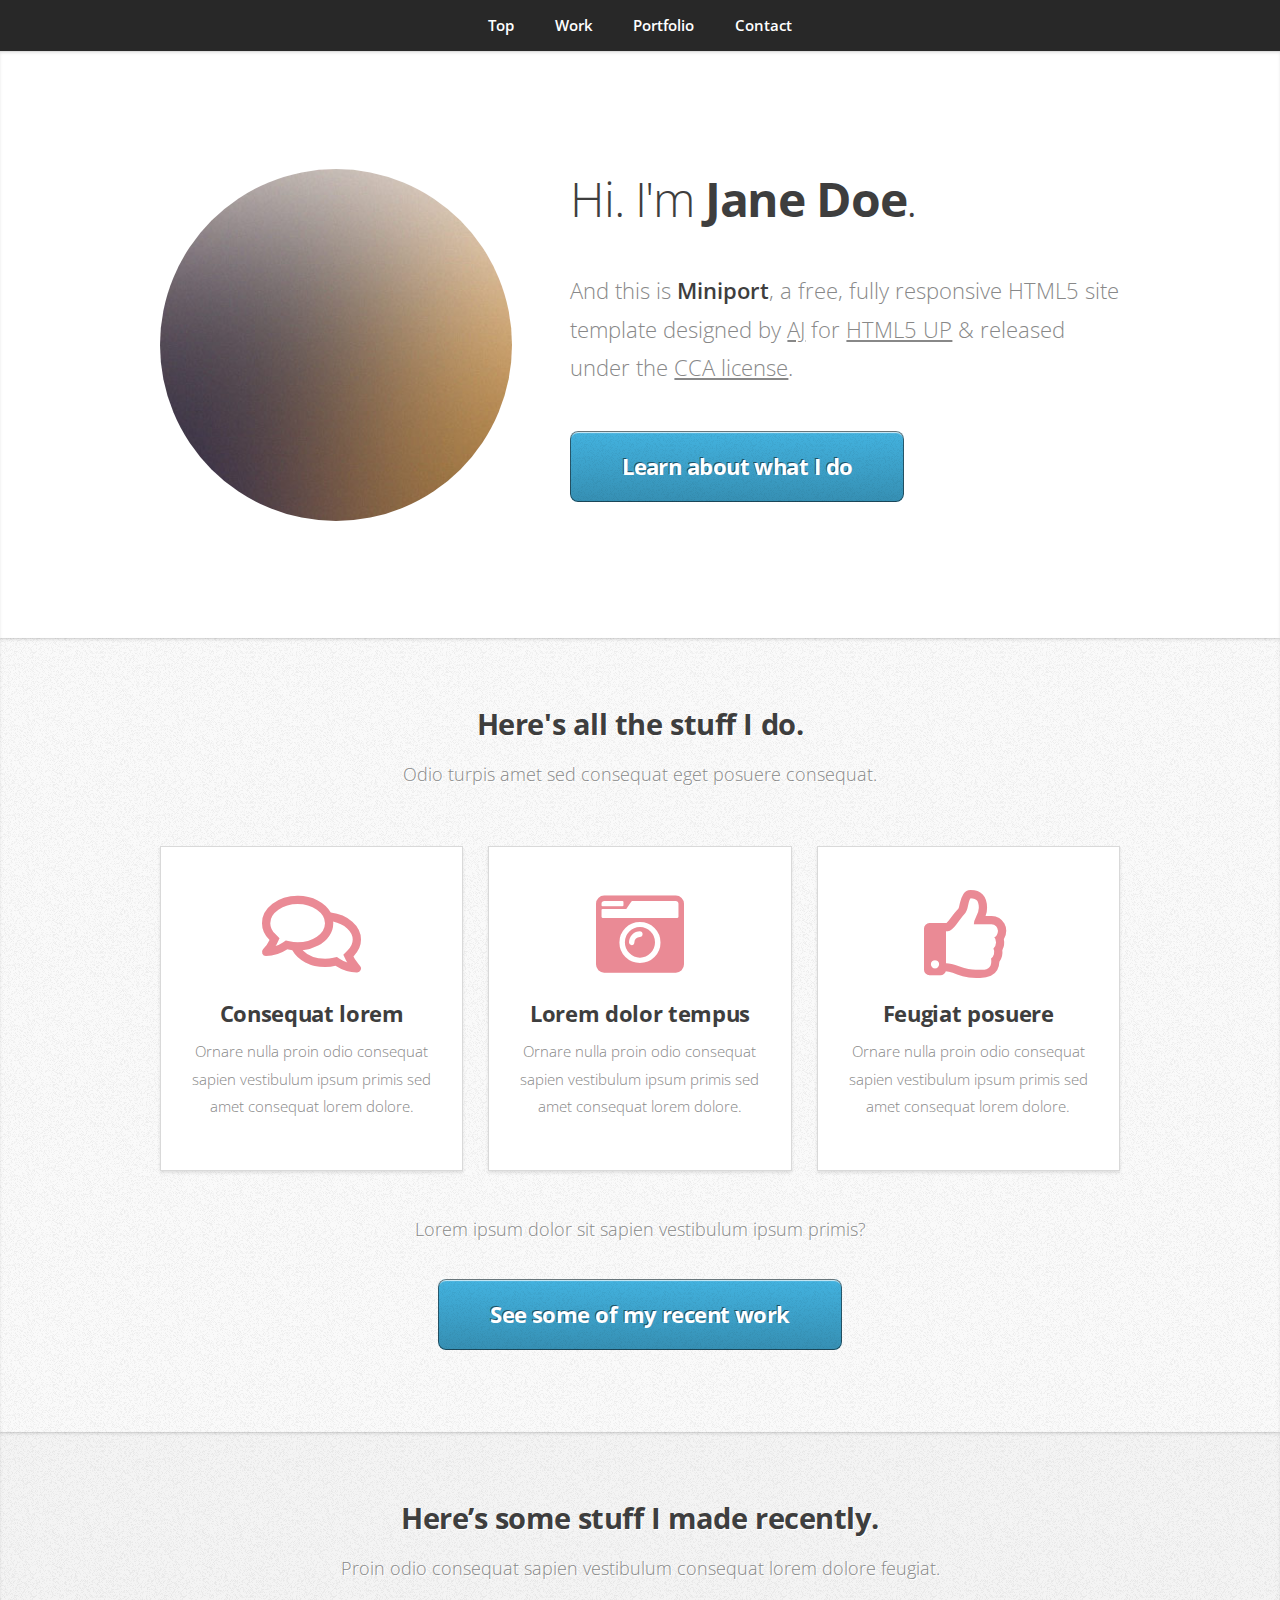
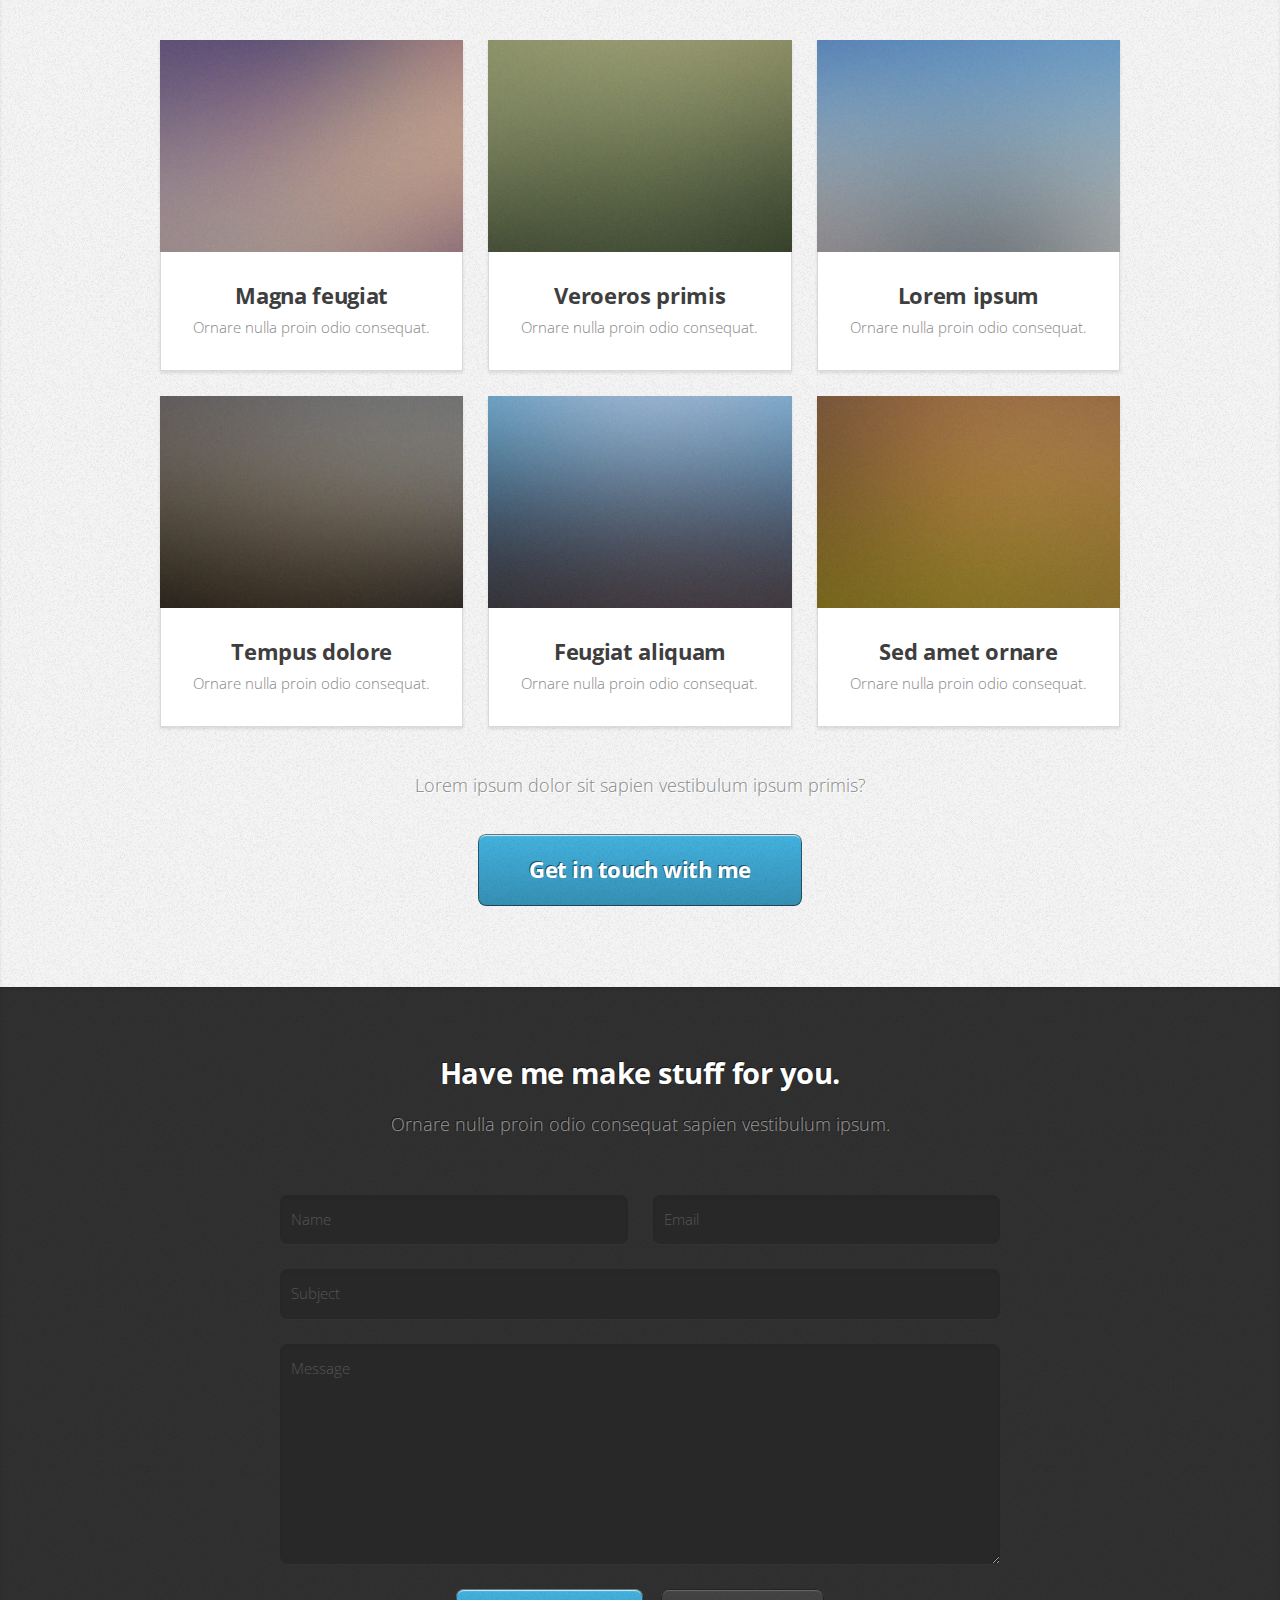
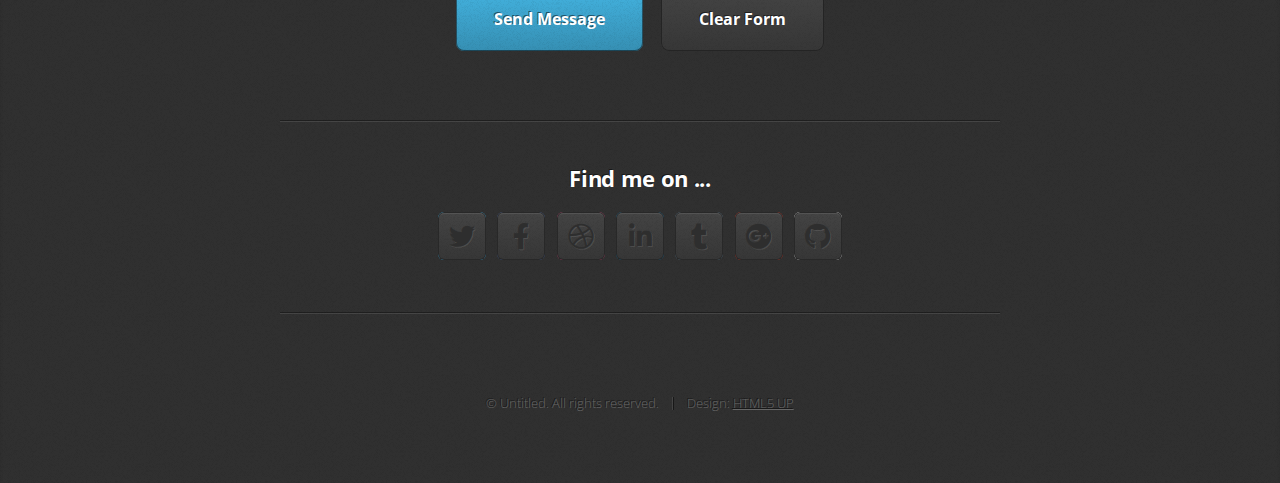
==== portfolio/index.html @ 8d665a50 "Initial download of portfolio file completed." ====
<!DOCTYPE HTML>
<!--
	Miniport by HTML5 UP
	html5up.net | @ajlkn
	Free for personal and commercial use under the CCA 3.0 license (html5up.net/license)
-->
<html>
	<head>
		<title>Miniport by HTML5 UP</title>
		<meta charset="utf-8" />
		<meta name="viewport" content="width=device-width, initial-scale=1, user-scalable=no" />
		<link rel="stylesheet" href="assets/css/main.css" />
	</head>
	<body class="is-preload">

		<!-- Nav -->
			<nav id="nav">
				<ul class="container">
					<li><a href="#top">Top</a></li>
					<li><a href="#work">Work</a></li>
					<li><a href="#portfolio">Portfolio</a></li>
					<li><a href="#contact">Contact</a></li>
				</ul>
			</nav>

		<!-- Home -->
			<article id="top" class="wrapper style1">
				<div class="container">
					<div class="row">
						<div class="col-4 col-5-large col-12-medium">
							<span class="image fit"><img src="images/pic00.jpg" alt="" /></span>
						</div>
						<div class="col-8 col-7-large col-12-medium">
							<header>
								<h1>Hi. I'm <strong>Jane Doe</strong>.</h1>
							</header>
							<p>And this is <strong>Miniport</strong>, a free, fully responsive HTML5 site template designed by <a href="http://twitter.com/ajlkn">AJ</a> for <a href="http://html5up.net">HTML5 UP</a> &amp; released under the <a href="http://html5up.net/license">CCA license</a>.</p>
							<a href="#work" class="button large scrolly">Learn about what I do</a>
						</div>
					</div>
				</div>
			</article>

		<!-- Work -->
			<article id="work" class="wrapper style2">
				<div class="container">
					<header>
						<h2>Here's all the stuff I do.</h2>
						<p>Odio turpis amet sed consequat eget posuere consequat.</p>
					</header>
					<div class="row aln-center">
						<div class="col-4 col-6-medium col-12-small">
							<section class="box style1">
								<span class="icon featured fa-comments"></span>
								<h3>Consequat lorem</h3>
								<p>Ornare nulla proin odio consequat sapien vestibulum ipsum primis sed amet consequat lorem dolore.</p>
							</section>
						</div>
						<div class="col-4 col-6-medium col-12-small">
							<section class="box style1">
								<span class="icon solid featured fa-camera-retro"></span>
								<h3>Lorem dolor tempus</h3>
								<p>Ornare nulla proin odio consequat sapien vestibulum ipsum primis sed amet consequat lorem dolore.</p>
							</section>
						</div>
						<div class="col-4 col-6-medium col-12-small">
							<section class="box style1">
								<span class="icon featured fa-thumbs-up"></span>
								<h3>Feugiat posuere</h3>
								<p>Ornare nulla proin odio consequat sapien vestibulum ipsum primis sed amet consequat lorem dolore.</p>
							</section>
						</div>
					</div>
					<footer>
						<p>Lorem ipsum dolor sit sapien vestibulum ipsum primis?</p>
						<a href="#portfolio" class="button large scrolly">See some of my recent work</a>
					</footer>
				</div>
			</article>

		<!-- Portfolio -->
			<article id="portfolio" class="wrapper style3">
				<div class="container">
					<header>
						<h2>Here’s some stuff I made recently.</h2>
						<p>Proin odio consequat  sapien vestibulum consequat lorem dolore feugiat.</p>
					</header>
					<div class="row">
						<div class="col-4 col-6-medium col-12-small">
							<article class="box style2">
								<a href="#" class="image featured"><img src="images/pic01.jpg" alt="" /></a>
								<h3><a href="#">Magna feugiat</a></h3>
								<p>Ornare nulla proin odio consequat.</p>
							</article>
						</div>
						<div class="col-4 col-6-medium col-12-small">
							<article class="box style2">
								<a href="#" class="image featured"><img src="images/pic02.jpg" alt="" /></a>
								<h3><a href="#">Veroeros primis</a></h3>
								<p>Ornare nulla proin odio consequat.</p>
							</article>
						</div>
						<div class="col-4 col-6-medium col-12-small">
							<article class="box style2">
								<a href="#" class="image featured"><img src="images/pic03.jpg" alt="" /></a>
								<h3><a href="#">Lorem ipsum</a></h3>
								<p>Ornare nulla proin odio consequat.</p>
							</article>
						</div>
						<div class="col-4 col-6-medium col-12-small">
							<article class="box style2">
								<a href="#" class="image featured"><img src="images/pic04.jpg" alt="" /></a>
								<h3><a href="#">Tempus dolore</a></h3>
								<p>Ornare nulla proin odio consequat.</p>
							</article>
						</div>
						<div class="col-4 col-6-medium col-12-small">
							<article class="box style2">
								<a href="#" class="image featured"><img src="images/pic05.jpg" alt="" /></a>
								<h3><a href="#">Feugiat aliquam</a></h3>
								<p>Ornare nulla proin odio consequat.</p>
							</article>
						</div>
						<div class="col-4 col-6-medium col-12-small">
							<article class="box style2">
								<a href="#" class="image featured"><img src="images/pic06.jpg" alt="" /></a>
								<h3><a href="#">Sed amet ornare</a></h3>
								<p>Ornare nulla proin odio consequat.</p>
							</article>
						</div>
					</div>
					<footer>
						<p>Lorem ipsum dolor sit sapien vestibulum ipsum primis?</p>
						<a href="#contact" class="button large scrolly">Get in touch with me</a>
					</footer>
				</div>
			</article>

		<!-- Contact -->
			<article id="contact" class="wrapper style4">
				<div class="container medium">
					<header>
						<h2>Have me make stuff for you.</h2>
						<p>Ornare nulla proin odio consequat sapien vestibulum ipsum.</p>
					</header>
					<div class="row">
						<div class="col-12">
							<form method="post" action="#">
								<div class="row">
									<div class="col-6 col-12-small">
										<input type="text" name="name" id="name" placeholder="Name" />
									</div>
									<div class="col-6 col-12-small">
										<input type="text" name="email" id="email" placeholder="Email" />
									</div>
									<div class="col-12">
										<input type="text" name="subject" id="subject" placeholder="Subject" />
									</div>
									<div class="col-12">
										<textarea name="message" id="message" placeholder="Message"></textarea>
									</div>
									<div class="col-12">
										<ul class="actions">
											<li><input type="submit" value="Send Message" /></li>
											<li><input type="reset" value="Clear Form" class="alt" /></li>
										</ul>
									</div>
								</div>
							</form>
						</div>
						<div class="col-12">
							<hr />
							<h3>Find me on ...</h3>
							<ul class="social">
								<li><a href="#" class="icon brands fa-twitter"><span class="label">Twitter</span></a></li>
								<li><a href="#" class="icon brands fa-facebook-f"><span class="label">Facebook</span></a></li>
								<li><a href="#" class="icon brands fa-dribbble"><span class="label">Dribbble</span></a></li>
								<li><a href="#" class="icon brands fa-linkedin-in"><span class="label">LinkedIn</span></a></li>
								<li><a href="#" class="icon brands fa-tumblr"><span class="label">Tumblr</span></a></li>
								<li><a href="#" class="icon brands fa-google-plus"><span class="label">Google+</span></a></li>
								<li><a href="#" class="icon brands fa-github"><span class="label">Github</span></a></li>
								<!--
								<li><a href="#" class="icon solid fa-rss"><span>RSS</span></a></li>
								<li><a href="#" class="icon brands fa-instagram"><span>Instagram</span></a></li>
								<li><a href="#" class="icon brands fa-foursquare"><span>Foursquare</span></a></li>
								<li><a href="#" class="icon brands fa-skype"><span>Skype</span></a></li>
								<li><a href="#" class="icon brands fa-soundcloud"><span>Soundcloud</span></a></li>
								<li><a href="#" class="icon brands fa-youtube"><span>YouTube</span></a></li>
								<li><a href="#" class="icon brands fa-blogger"><span>Blogger</span></a></li>
								<li><a href="#" class="icon brands fa-flickr"><span>Flickr</span></a></li>
								<li><a href="#" class="icon brands fa-vimeo"><span>Vimeo</span></a></li>
								-->
							</ul>
							<hr />
						</div>
					</div>
					<footer>
						<ul id="copyright">
							<li>&copy; Untitled. All rights reserved.</li><li>Design: <a href="http://html5up.net">HTML5 UP</a></li>
						</ul>
					</footer>
				</div>
			</article>

		<!-- Scripts -->
			<script src="assets/js/jquery.min.js"></script>
			<script src="assets/js/jquery.scrolly.min.js"></script>
			<script src="assets/js/browser.min.js"></script>
			<script src="assets/js/breakpoints.min.js"></script>
			<script src="assets/js/util.js"></script>
			<script src="assets/js/main.js"></script>

	</body>
</html>
---- portfolio/assets/css/main.css ----
@import url("https://fonts.googleapis.com/css?family=Open+Sans:300,300italic,600,600italic,700");
@import url("fontawesome-all.min.css");

/*
	Miniport by HTML5 UP
	html5up.net | @ajlkn
	Free for personal and commercial use under the CCA 3.0 license (html5up.net/license)
*/

html, body, div, span, applet, object,
iframe, h1, h2, h3, h4, h5, h6, p, blockquote,
pre, a, abbr, acronym, address, big, cite,
code, del, dfn, em, img, ins, kbd, q, s, samp,
small, strike, strong, sub, sup, tt, var, b,
u, i, center, dl, dt, dd, ol, ul, li, fieldset,
form, label, legend, table, caption, tbody,
tfoot, thead, tr, th, td, article, aside,
canvas, details, embed, figure, figcaption,
footer, header, hgroup, menu, nav, output, ruby,
section, summary, time, mark, audio, video {
	margin: 0;
	padding: 0;
	border: 0;
	font-size: 100%;
	font: inherit;
	vertical-align: baseline;}

article, aside, details, figcaption, figure,
footer, header, hgroup, menu, nav, section {
	display: block;}

body {
	line-height: 1;
}

ol, ul {
	list-style: none;
}

blockquote, q {
	quotes: none;
}

	blockquote:before, blockquote:after, q:before, q:after {
		content: '';
		content: none;
	}

table {
	border-collapse: collapse;
	border-spacing: 0;
}

body {
	-webkit-text-size-adjust: none;
}

mark {
	background-color: transparent;
	color: inherit;
}

input::-moz-focus-inner {
	border: 0;
	padding: 0;
}

input, select, textarea {
	-moz-appearance: none;
	-webkit-appearance: none;
	-ms-appearance: none;
	appearance: none;
}

/* Basic */

	html {
		box-sizing: border-box;
	}

	*, *:before, *:after {
		box-sizing: inherit;
	}

	body {
		padding-top: 3.5em;
	}

		body.is-preload *, body.is-preload *:before, body.is-preload *:after {
			-moz-animation: none !important;
			-webkit-animation: none !important;
			-ms-animation: none !important;
			animation: none !important;
			-moz-transition: none !important;
			-webkit-transition: none !important;
			-ms-transition: none !important;
			transition: none !important;
		}

	body, input, textarea, select {
		font-family: 'Open Sans', sans-serif;
		line-height: 1.85em;
		color: #888;
		font-weight: 300;
		font-size: 13pt;
	}

	a {
		-moz-transition: color .2s ease-in-out;
		-webkit-transition: color .2s ease-in-out;
		-ms-transition: color .2s ease-in-out;
		transition: color .2s ease-in-out;
		color: #43B3E0;
		text-decoration: underline;
	}

		a:hover {
			color: #43bff0 !important;
		}

		a img {
			border: 0;
		}

	b, strong {
		font-weight: 600;
		color: #3e3e3e;
	}

	i, em {
		font-style: italic;
	}

	sub {
		position: relative;
		top: 0.5em;
		font-size: 0.8em;
	}

	sup {
		position: relative;
		top: -0.5em;
		font-size: 0.8em;
	}

	blockquote {
		border-left: solid 0.75em #eee;
		padding: 1em 0 1em 1.5em;
		font-style: italic;
	}

	h1, h2, h3, h4, h5, h6 {
		color: #3e3e3e;
		margin: 0 0 0.75em 0;
	}

	h1 a, h2 a, h3 a, h4 a, h5 a, h6 a {
		text-decoration: none;
		color: inherit;
	}

	h2, h3, h4, h5, h6 {
		font-weight: 700;
	}

	h1 {
		font-size: 3.25em;
		letter-spacing: -0.025em;
		font-weight: 300;
	}

		h1 strong {
			font-weight: 700;
		}

	h2 {
		font-size: 2em;
		letter-spacing: -0.015em;
	}

	h3 {
		font-size: 1.5em;
		letter-spacing: -0.015em;
	}

	em, i {
		font-style: italic;
	}

	br.clear {
		clear: both;
	}

	hr {
		border: 0;
		border-top: solid 1px #444;
		border-top-color: rgba(0, 0, 0, 0.35);
		box-shadow: 0px 1px 0px 0px rgba(255, 255, 255, 0.1);
		height: 1px;
		margin: 3em 0;
	}

	p, ul, ol, dl, table {
		margin-bottom: 2em;
	}

	header {
		margin: 0 0 3em 0;
	}

		header > p {
			font-size: 1.25em;
			margin: 0;
		}

	footer {
		margin: 3em 0 0 0;
	}

		footer > p {
			font-size: 1.25em;
		}

/* Container */

	.container {
		margin: 0 auto;
		max-width: calc(100% - 50px);
		width: 1200px;
	}

		.container.medium {
			width: 900px;
		}

		@media screen and (max-width: 1680px) {

			.container {
				width: 1200px;
			}

				.container.medium {
					width: 900px;
				}

		}

		@media screen and (max-width: 1280px) {

			.container {
				width: 960px;
			}

				.container.medium {
					width: 720px;
				}

		}

		@media screen and (max-width: 980px) {

			.container {
				width: 100%;
			}

				.container.medium {
					width: 75%;
				}

		}

		@media screen and (max-width: 736px) {

			.container {
				width: 100%;
				max-width: calc(100% - 30px);
			}

				.container.medium {
					width: 100%;
				}

		}

/* Row */

	.row {
		display: flex;
		flex-wrap: wrap;
		box-sizing: border-box;
		align-items: stretch;
	}

		.row > * {
			box-sizing: border-box;
		}

		.row.gtr-uniform > * > :last-child {
			margin-bottom: 0;
		}

		.row.aln-left {
			justify-content: flex-start;
		}

		.row.aln-center {
			justify-content: center;
		}

		.row.aln-right {
			justify-content: flex-end;
		}

		.row.aln-top {
			align-items: flex-start;
		}

		.row.aln-middle {
			align-items: center;
		}

		.row.aln-bottom {
			align-items: flex-end;
		}

		.row > .imp {
			order: -1;
		}

		.row > .col-1 {
			width: 8.33333%;
		}

		.row > .off-1 {
			margin-left: 8.33333%;
		}

		.row > .col-2 {
			width: 16.66667%;
		}

		.row > .off-2 {
			margin-left: 16.66667%;
		}

		.row > .col-3 {
			width: 25%;
		}

		.row > .off-3 {
			margin-left: 25%;
		}

		.row > .col-4 {
			width: 33.33333%;
		}

		.row > .off-4 {
			margin-left: 33.33333%;
		}

		.row > .col-5 {
			width: 41.66667%;
		}

		.row > .off-5 {
			margin-left: 41.66667%;
		}

		.row > .col-6 {
			width: 50%;
		}

		.row > .off-6 {
			margin-left: 50%;
		}

		.row > .col-7 {
			width: 58.33333%;
		}

		.row > .off-7 {
			margin-left: 58.33333%;
		}

		.row > .col-8 {
			width: 66.66667%;
		}

		.row > .off-8 {
			margin-left: 66.66667%;
		}

		.row > .col-9 {
			width: 75%;
		}

		.row > .off-9 {
			margin-left: 75%;
		}

		.row > .col-10 {
			width: 83.33333%;
		}

		.row > .off-10 {
			margin-left: 83.33333%;
		}

		.row > .col-11 {
			width: 91.66667%;
		}

		.row > .off-11 {
			margin-left: 91.66667%;
		}

		.row > .col-12 {
			width: 100%;
		}

		.row > .off-12 {
			margin-left: 100%;
		}

		.row.gtr-0 {
			margin-top: 0px;
			margin-left: 0px;
		}

			.row.gtr-0 > * {
				padding: 0px 0 0 0px;
			}

			.row.gtr-0.gtr-uniform {
				margin-top: 0px;
			}

				.row.gtr-0.gtr-uniform > * {
					padding-top: 0px;
				}

		.row.gtr-25 {
			margin-top: -6.25px;
			margin-left: -6.25px;
		}

			.row.gtr-25 > * {
				padding: 6.25px 0 0 6.25px;
			}

			.row.gtr-25.gtr-uniform {
				margin-top: -6.25px;
			}

				.row.gtr-25.gtr-uniform > * {
					padding-top: 6.25px;
				}

		.row.gtr-50 {
			margin-top: -12.5px;
			margin-left: -12.5px;
		}

			.row.gtr-50 > * {
				padding: 12.5px 0 0 12.5px;
			}

			.row.gtr-50.gtr-uniform {
				margin-top: -12.5px;
			}

				.row.gtr-50.gtr-uniform > * {
					padding-top: 12.5px;
				}

		.row {
			margin-top: -25px;
			margin-left: -25px;
		}

			.row > * {
				padding: 25px 0 0 25px;
			}

			.row.gtr-uniform {
				margin-top: -25px;
			}

				.row.gtr-uniform > * {
					padding-top: 25px;
				}

		.row.gtr-150 {
			margin-top: -37.5px;
			margin-left: -37.5px;
		}

			.row.gtr-150 > * {
				padding: 37.5px 0 0 37.5px;
			}

			.row.gtr-150.gtr-uniform {
				margin-top: -37.5px;
			}

				.row.gtr-150.gtr-uniform > * {
					padding-top: 37.5px;
				}

		.row.gtr-200 {
			margin-top: -50px;
			margin-left: -50px;
		}

			.row.gtr-200 > * {
				padding: 50px 0 0 50px;
			}

			.row.gtr-200.gtr-uniform {
				margin-top: -50px;
			}

				.row.gtr-200.gtr-uniform > * {
					padding-top: 50px;
				}

		@media screen and (max-width: 1680px) {

			.row {
				display: flex;
				flex-wrap: wrap;
				box-sizing: border-box;
				align-items: stretch;
			}

				.row > * {
					box-sizing: border-box;
				}

				.row.gtr-uniform > * > :last-child {
					margin-bottom: 0;
				}

				.row.aln-left {
					justify-content: flex-start;
				}

				.row.aln-center {
					justify-content: center;
				}

				.row.aln-right {
					justify-content: flex-end;
				}

				.row.aln-top {
					align-items: flex-start;
				}

				.row.aln-middle {
					align-items: center;
				}

				.row.aln-bottom {
					align-items: flex-end;
				}

				.row > .imp-xlarge {
					order: -1;
				}

				.row > .col-1-xlarge {
					width: 8.33333%;
				}

				.row > .off-1-xlarge {
					margin-left: 8.33333%;
				}

				.row > .col-2-xlarge {
					width: 16.66667%;
				}

				.row > .off-2-xlarge {
					margin-left: 16.66667%;
				}

				.row > .col-3-xlarge {
					width: 25%;
				}

				.row > .off-3-xlarge {
					margin-left: 25%;
				}

				.row > .col-4-xlarge {
					width: 33.33333%;
				}

				.row > .off-4-xlarge {
					margin-left: 33.33333%;
				}

				.row > .col-5-xlarge {
					width: 41.66667%;
				}

				.row > .off-5-xlarge {
					margin-left: 41.66667%;
				}

				.row > .col-6-xlarge {
					width: 50%;
				}

				.row > .off-6-xlarge {
					margin-left: 50%;
				}

				.row > .col-7-xlarge {
					width: 58.33333%;
				}

				.row > .off-7-xlarge {
					margin-left: 58.33333%;
				}

				.row > .col-8-xlarge {
					width: 66.66667%;
				}

				.row > .off-8-xlarge {
					margin-left: 66.66667%;
				}

				.row > .col-9-xlarge {
					width: 75%;
				}

				.row > .off-9-xlarge {
					margin-left: 75%;
				}

				.row > .col-10-xlarge {
					width: 83.33333%;
				}

				.row > .off-10-xlarge {
					margin-left: 83.33333%;
				}

				.row > .col-11-xlarge {
					width: 91.66667%;
				}

				.row > .off-11-xlarge {
					margin-left: 91.66667%;
				}

				.row > .col-12-xlarge {
					width: 100%;
				}

				.row > .off-12-xlarge {
					margin-left: 100%;
				}

				.row.gtr-0 {
					margin-top: 0px;
					margin-left: 0px;
				}

					.row.gtr-0 > * {
						padding: 0px 0 0 0px;
					}

					.row.gtr-0.gtr-uniform {
						margin-top: 0px;
					}

						.row.gtr-0.gtr-uniform > * {
							padding-top: 0px;
						}

				.row.gtr-25 {
					margin-top: -6.25px;
					margin-left: -6.25px;
				}

					.row.gtr-25 > * {
						padding: 6.25px 0 0 6.25px;
					}

					.row.gtr-25.gtr-uniform {
						margin-top: -6.25px;
					}

						.row.gtr-25.gtr-uniform > * {
							padding-top: 6.25px;
						}

				.row.gtr-50 {
					margin-top: -12.5px;
					margin-left: -12.5px;
				}

					.row.gtr-50 > * {
						padding: 12.5px 0 0 12.5px;
					}

					.row.gtr-50.gtr-uniform {
						margin-top: -12.5px;
					}

						.row.gtr-50.gtr-uniform > * {
							padding-top: 12.5px;
						}

				.row {
					margin-top: -25px;
					margin-left: -25px;
				}

					.row > * {
						padding: 25px 0 0 25px;
					}

					.row.gtr-uniform {
						margin-top: -25px;
					}

						.row.gtr-uniform > * {
							padding-top: 25px;
						}

				.row.gtr-150 {
					margin-top: -37.5px;
					margin-left: -37.5px;
				}

					.row.gtr-150 > * {
						padding: 37.5px 0 0 37.5px;
					}

					.row.gtr-150.gtr-uniform {
						margin-top: -37.5px;
					}

						.row.gtr-150.gtr-uniform > * {
							padding-top: 37.5px;
						}

				.row.gtr-200 {
					margin-top: -50px;
					margin-left: -50px;
				}

					.row.gtr-200 > * {
						padding: 50px 0 0 50px;
					}

					.row.gtr-200.gtr-uniform {
						margin-top: -50px;
					}

						.row.gtr-200.gtr-uniform > * {
							padding-top: 50px;
						}

		}

		@media screen and (max-width: 1280px) {

			.row {
				display: flex;
				flex-wrap: wrap;
				box-sizing: border-box;
				align-items: stretch;
			}

				.row > * {
					box-sizing: border-box;
				}

				.row.gtr-uniform > * > :last-child {
					margin-bottom: 0;
				}

				.row.aln-left {
					justify-content: flex-start;
				}

				.row.aln-center {
					justify-content: center;
				}

				.row.aln-right {
					justify-content: flex-end;
				}

				.row.aln-top {
					align-items: flex-start;
				}

				.row.aln-middle {
					align-items: center;
				}

				.row.aln-bottom {
					align-items: flex-end;
				}

				.row > .imp-large {
					order: -1;
				}

				.row > .col-1-large {
					width: 8.33333%;
				}

				.row > .off-1-large {
					margin-left: 8.33333%;
				}

				.row > .col-2-large {
					width: 16.66667%;
				}

				.row > .off-2-large {
					margin-left: 16.66667%;
				}

				.row > .col-3-large {
					width: 25%;
				}

				.row > .off-3-large {
					margin-left: 25%;
				}

				.row > .col-4-large {
					width: 33.33333%;
				}

				.row > .off-4-large {
					margin-left: 33.33333%;
				}

				.row > .col-5-large {
					width: 41.66667%;
				}

				.row > .off-5-large {
					margin-left: 41.66667%;
				}

				.row > .col-6-large {
					width: 50%;
				}

				.row > .off-6-large {
					margin-left: 50%;
				}

				.row > .col-7-large {
					width: 58.33333%;
				}

				.row > .off-7-large {
					margin-left: 58.33333%;
				}

				.row > .col-8-large {
					width: 66.66667%;
				}

				.row > .off-8-large {
					margin-left: 66.66667%;
				}

				.row > .col-9-large {
					width: 75%;
				}

				.row > .off-9-large {
					margin-left: 75%;
				}

				.row > .col-10-large {
					width: 83.33333%;
				}

				.row > .off-10-large {
					margin-left: 83.33333%;
				}

				.row > .col-11-large {
					width: 91.66667%;
				}

				.row > .off-11-large {
					margin-left: 91.66667%;
				}

				.row > .col-12-large {
					width: 100%;
				}

				.row > .off-12-large {
					margin-left: 100%;
				}

				.row.gtr-0 {
					margin-top: 0px;
					margin-left: 0px;
				}

					.row.gtr-0 > * {
						padding: 0px 0 0 0px;
					}

					.row.gtr-0.gtr-uniform {
						margin-top: 0px;
					}

						.row.gtr-0.gtr-uniform > * {
							padding-top: 0px;
						}

				.row.gtr-25 {
					margin-top: -6.25px;
					margin-left: -6.25px;
				}

					.row.gtr-25 > * {
						padding: 6.25px 0 0 6.25px;
					}

					.row.gtr-25.gtr-uniform {
						margin-top: -6.25px;
					}

						.row.gtr-25.gtr-uniform > * {
							padding-top: 6.25px;
						}

				.row.gtr-50 {
					margin-top: -12.5px;
					margin-left: -12.5px;
				}

					.row.gtr-50 > * {
						padding: 12.5px 0 0 12.5px;
					}

					.row.gtr-50.gtr-uniform {
						margin-top: -12.5px;
					}

						.row.gtr-50.gtr-uniform > * {
							padding-top: 12.5px;
						}

				.row {
					margin-top: -25px;
					margin-left: -25px;
				}

					.row > * {
						padding: 25px 0 0 25px;
					}

					.row.gtr-uniform {
						margin-top: -25px;
					}

						.row.gtr-uniform > * {
							padding-top: 25px;
						}

				.row.gtr-150 {
					margin-top: -37.5px;
					margin-left: -37.5px;
				}

					.row.gtr-150 > * {
						padding: 37.5px 0 0 37.5px;
					}

					.row.gtr-150.gtr-uniform {
						margin-top: -37.5px;
					}

						.row.gtr-150.gtr-uniform > * {
							padding-top: 37.5px;
						}

				.row.gtr-200 {
					margin-top: -50px;
					margin-left: -50px;
				}

					.row.gtr-200 > * {
						padding: 50px 0 0 50px;
					}

					.row.gtr-200.gtr-uniform {
						margin-top: -50px;
					}

						.row.gtr-200.gtr-uniform > * {
							padding-top: 50px;
						}

		}

		@media screen and (max-width: 980px) {

			.row {
				display: flex;
				flex-wrap: wrap;
				box-sizing: border-box;
				align-items: stretch;
			}

				.row > * {
					box-sizing: border-box;
				}

				.row.gtr-uniform > * > :last-child {
					margin-bottom: 0;
				}

				.row.aln-left {
					justify-content: flex-start;
				}

				.row.aln-center {
					justify-content: center;
				}

				.row.aln-right {
					justify-content: flex-end;
				}

				.row.aln-top {
					align-items: flex-start;
				}

				.row.aln-middle {
					align-items: center;
				}

				.row.aln-bottom {
					align-items: flex-end;
				}

				.row > .imp-medium {
					order: -1;
				}

				.row > .col-1-medium {
					width: 8.33333%;
				}

				.row > .off-1-medium {
					margin-left: 8.33333%;
				}

				.row > .col-2-medium {
					width: 16.66667%;
				}

				.row > .off-2-medium {
					margin-left: 16.66667%;
				}

				.row > .col-3-medium {
					width: 25%;
				}

				.row > .off-3-medium {
					margin-left: 25%;
				}

				.row > .col-4-medium {
					width: 33.33333%;
				}

				.row > .off-4-medium {
					margin-left: 33.33333%;
				}

				.row > .col-5-medium {
					width: 41.66667%;
				}

				.row > .off-5-medium {
					margin-left: 41.66667%;
				}

				.row > .col-6-medium {
					width: 50%;
				}

				.row > .off-6-medium {
					margin-left: 50%;
				}

				.row > .col-7-medium {
					width: 58.33333%;
				}

				.row > .off-7-medium {
					margin-left: 58.33333%;
				}

				.row > .col-8-medium {
					width: 66.66667%;
				}

				.row > .off-8-medium {
					margin-left: 66.66667%;
				}

				.row > .col-9-medium {
					width: 75%;
				}

				.row > .off-9-medium {
					margin-left: 75%;
				}

				.row > .col-10-medium {
					width: 83.33333%;
				}

				.row > .off-10-medium {
					margin-left: 83.33333%;
				}

				.row > .col-11-medium {
					width: 91.66667%;
				}

				.row > .off-11-medium {
					margin-left: 91.66667%;
				}

				.row > .col-12-medium {
					width: 100%;
				}

				.row > .off-12-medium {
					margin-left: 100%;
				}

				.row.gtr-0 {
					margin-top: 0px;
					margin-left: 0px;
				}

					.row.gtr-0 > * {
						padding: 0px 0 0 0px;
					}

					.row.gtr-0.gtr-uniform {
						margin-top: 0px;
					}

						.row.gtr-0.gtr-uniform > * {
							padding-top: 0px;
						}

				.row.gtr-25 {
					margin-top: -6.25px;
					margin-left: -6.25px;
				}

					.row.gtr-25 > * {
						padding: 6.25px 0 0 6.25px;
					}

					.row.gtr-25.gtr-uniform {
						margin-top: -6.25px;
					}

						.row.gtr-25.gtr-uniform > * {
							padding-top: 6.25px;
						}

				.row.gtr-50 {
					margin-top: -12.5px;
					margin-left: -12.5px;
				}

					.row.gtr-50 > * {
						padding: 12.5px 0 0 12.5px;
					}

					.row.gtr-50.gtr-uniform {
						margin-top: -12.5px;
					}

						.row.gtr-50.gtr-uniform > * {
							padding-top: 12.5px;
						}

				.row {
					margin-top: -25px;
					margin-left: -25px;
				}

					.row > * {
						padding: 25px 0 0 25px;
					}

					.row.gtr-uniform {
						margin-top: -25px;
					}

						.row.gtr-uniform > * {
							padding-top: 25px;
						}

				.row.gtr-150 {
					margin-top: -37.5px;
					margin-left: -37.5px;
				}

					.row.gtr-150 > * {
						padding: 37.5px 0 0 37.5px;
					}

					.row.gtr-150.gtr-uniform {
						margin-top: -37.5px;
					}

						.row.gtr-150.gtr-uniform > * {
							padding-top: 37.5px;
						}

				.row.gtr-200 {
					margin-top: -50px;
					margin-left: -50px;
				}

					.row.gtr-200 > * {
						padding: 50px 0 0 50px;
					}

					.row.gtr-200.gtr-uniform {
						margin-top: -50px;
					}

						.row.gtr-200.gtr-uniform > * {
							padding-top: 50px;
						}

		}

		@media screen and (max-width: 736px) {

			.row {
				display: flex;
				flex-wrap: wrap;
				box-sizing: border-box;
				align-items: stretch;
			}

				.row > * {
					box-sizing: border-box;
				}

				.row.gtr-uniform > * > :last-child {
					margin-bottom: 0;
				}

				.row.aln-left {
					justify-content: flex-start;
				}

				.row.aln-center {
					justify-content: center;
				}

				.row.aln-right {
					justify-content: flex-end;
				}

				.row.aln-top {
					align-items: flex-start;
				}

				.row.aln-middle {
					align-items: center;
				}

				.row.aln-bottom {
					align-items: flex-end;
				}

				.row > .imp-small {
					order: -1;
				}

				.row > .col-1-small {
					width: 8.33333%;
				}

				.row > .off-1-small {
					margin-left: 8.33333%;
				}

				.row > .col-2-small {
					width: 16.66667%;
				}

				.row > .off-2-small {
					margin-left: 16.66667%;
				}

				.row > .col-3-small {
					width: 25%;
				}

				.row > .off-3-small {
					margin-left: 25%;
				}

				.row > .col-4-small {
					width: 33.33333%;
				}

				.row > .off-4-small {
					margin-left: 33.33333%;
				}

				.row > .col-5-small {
					width: 41.66667%;
				}

				.row > .off-5-small {
					margin-left: 41.66667%;
				}

				.row > .col-6-small {
					width: 50%;
				}

				.row > .off-6-small {
					margin-left: 50%;
				}

				.row > .col-7-small {
					width: 58.33333%;
				}

				.row > .off-7-small {
					margin-left: 58.33333%;
				}

				.row > .col-8-small {
					width: 66.66667%;
				}

				.row > .off-8-small {
					margin-left: 66.66667%;
				}

				.row > .col-9-small {
					width: 75%;
				}

				.row > .off-9-small {
					margin-left: 75%;
				}

				.row > .col-10-small {
					width: 83.33333%;
				}

				.row > .off-10-small {
					margin-left: 83.33333%;
				}

				.row > .col-11-small {
					width: 91.66667%;
				}

				.row > .off-11-small {
					margin-left: 91.66667%;
				}

				.row > .col-12-small {
					width: 100%;
				}

				.row > .off-12-small {
					margin-left: 100%;
				}

				.row.gtr-0 {
					margin-top: 0px;
					margin-left: 0px;
				}

					.row.gtr-0 > * {
						padding: 0px 0 0 0px;
					}

					.row.gtr-0.gtr-uniform {
						margin-top: 0px;
					}

						.row.gtr-0.gtr-uniform > * {
							padding-top: 0px;
						}

				.row.gtr-25 {
					margin-top: -3.75px;
					margin-left: -3.75px;
				}

					.row.gtr-25 > * {
						padding: 3.75px 0 0 3.75px;
					}

					.row.gtr-25.gtr-uniform {
						margin-top: -3.75px;
					}

						.row.gtr-25.gtr-uniform > * {
							padding-top: 3.75px;
						}

				.row.gtr-50 {
					margin-top: -7.5px;
					margin-left: -7.5px;
				}

					.row.gtr-50 > * {
						padding: 7.5px 0 0 7.5px;
					}

					.row.gtr-50.gtr-uniform {
						margin-top: -7.5px;
					}

						.row.gtr-50.gtr-uniform > * {
							padding-top: 7.5px;
						}

				.row {
					margin-top: -15px;
					margin-left: -15px;
				}

					.row > * {
						padding: 15px 0 0 15px;
					}

					.row.gtr-uniform {
						margin-top: -15px;
					}

						.row.gtr-uniform > * {
							padding-top: 15px;
						}

				.row.gtr-150 {
					margin-top: -22.5px;
					margin-left: -22.5px;
				}

					.row.gtr-150 > * {
						padding: 22.5px 0 0 22.5px;
					}

					.row.gtr-150.gtr-uniform {
						margin-top: -22.5px;
					}

						.row.gtr-150.gtr-uniform > * {
							padding-top: 22.5px;
						}

				.row.gtr-200 {
					margin-top: -30px;
					margin-left: -30px;
				}

					.row.gtr-200 > * {
						padding: 30px 0 0 30px;
					}

					.row.gtr-200.gtr-uniform {
						margin-top: -30px;
					}

						.row.gtr-200.gtr-uniform > * {
							padding-top: 30px;
						}

		}

/* Form */

	form label {
		color: #3e3e3e;
		font-weight: 700;
		display: block;
		margin: 0 0 0.5em 0;
	}

	form input[type=text],
	form input[type=email],
	form input[type=password],
	form select,
	form textarea {
		-moz-transition: background .2s ease-in-out, box-shadow .2s ease-in-out;
		-webkit-transition: background .2s ease-in-out, box-shadow .2s ease-in-out;
		-ms-transition: background .2s ease-in-out, box-shadow .2s ease-in-out;
		transition: background .2s ease-in-out, box-shadow .2s ease-in-out;
		-webkit-appearance: none;
		display: block;
		border: 0;
		padding: 0.75em;
		font-size: 1em;
		border-radius: 8px;
		border: solid 1px #ddd;
		background: #fff;
		color: #bbb;
		box-shadow: inset 0px 2px 3px 1px rgba(0, 0, 0, 0.05), 0px 1px 0px 0px rgba(255, 255, 255, 0.025);
		width: 100%;
	}

		form input[type=text]:focus,
		form input[type=email]:focus,
		form input[type=password]:focus,
		form select:focus,
		form textarea:focus {
			background: #fafafa;
			box-shadow: inset 0px 2px 5px 0px rgba(0, 0, 0, 0.05), 0px 1px 0px 0px rgba(255, 255, 255, 0.025), inset 0px 0px 2px 1px #43bff0;
		}

	form textarea {
		height: 15em;
	}

	form .actions:last-child {
		margin-bottom: 0;
	}

	form ::-webkit-input-placeholder {
		color: #555 !important;
	}

	form :-moz-placeholder {
		color: #555 !important;
	}

	form ::-moz-placeholder {
		color: #555 !important;
	}

	form :-ms-input-placeholder {
		color: #555 !important;
	}

	form ::-moz-focus-inner {
		border: 0;
	}

/* Tables */

	table {
		width: 100%;
	}

		table.default {
			width: 100%;
		}

			table.default tr {
				border-top: solid 1px #eee;
			}

				table.default tr:first-child {
					border-top: 0;
				}

			table.default td {
				padding: 0.5em 1em 0.5em 1em;
			}

			table.default th {
				text-align: left;
				padding: 0.5em 1em 0.5em 1em;
				font-weight: 600;
				margin: 0 0 1em 0;
			}

			table.default thead {
				background: #4f4f4f;
				color: #fff;
			}

/* Section/Article */

	section, article {
		margin-bottom: 3em;
	}

	section > :last-child,
	article > :last-child,
	section:last-child,
	article:last-child {
		margin-bottom: 0;
	}

/* Image */

	.image {
		display: inline-block;
		position: relative;
	}

		.image img {
			display: block;
			width: 100%;
		}

		.image.fit {
			display: block;
			width: 100%;
		}

		.image.featured {
			display: block;
			width: 100%;
			margin: 0 0 2em 0;
		}

		.image.left {
			float: left;
			margin: 0 2em 2em 0;
		}

		.image.centered {
			display: block;
			margin: 0 0 2em 0;
		}

			.image.centered img {
				margin: 0 auto;
				width: auto;
			}

/* Button */

	input[type="button"],
	input[type="submit"],
	input[type="reset"],
	button,
	.button {
		background-image: url("images/bg.png"), -moz-linear-gradient(top, rgba(0, 0, 0, 0), rgba(0, 0, 0, 0.2));
		background-image: url("images/bg.png"), -webkit-linear-gradient(top, rgba(0, 0, 0, 0), rgba(0, 0, 0, 0.2));
		background-image: url("images/bg.png"), -ms-linear-gradient(top, rgba(0, 0, 0, 0), rgba(0, 0, 0, 0.2));
		background-image: url("images/bg.png"), linear-gradient(top, rgba(0, 0, 0, 0), rgba(0, 0, 0, 0.2));
		-moz-transition: background-color .2s ease-in-out;
		-webkit-transition: background-color .2s ease-in-out;
		-ms-transition: background-color .2s ease-in-out;
		transition: background-color .2s ease-in-out;
		-webkit-appearance: none;
		position: relative;
		display: inline-block;
		color: #fff !important;
		text-decoration: none;
		font-weight: 700;
		border: 0;
		outline: 0;
		cursor: pointer;
		border-radius: 8px;
		text-shadow: -1px -1px 0.5px rgba(0, 0, 0, 0.5);
		overflow: hidden;
		box-shadow: inset 0px 0px 0px 1px rgba(0, 0, 0, 0.5), inset 0px 2px 1px 0px rgba(255, 255, 255, 0.75);
		background-color: #43B3E0;
		padding: 1em 2.35em 1em 2.35em;
		font-size: 1.1em;
		max-width: 24em;
	}

		input[type="button"]:hover,
		input[type="submit"]:hover,
		input[type="reset"]:hover,
		button:hover,
		.button:hover {
			background-color: #43bff0;
			color: #fff !important;
		}

		input[type="button"]:active,
		input[type="submit"]:active,
		input[type="reset"]:active,
		button:active,
		.button:active {
			background-color: #3BA8D3;
			top: 1px;
		}

		input[type="button"].large,
		input[type="submit"].large,
		input[type="reset"].large,
		button.large,
		.button.large {
			font-size: 1.5em;
			letter-spacing: -0.025em;
		}

		input[type="button"].alt,
		input[type="submit"].alt,
		input[type="reset"].alt,
		button.alt,
		.button.alt {
			background-color: #444;
			box-shadow: inset 0px 0px 0px 1px #242424, inset 0px 2px 1px 0px rgba(255, 255, 255, 0.2);
		}

			input[type="button"].alt:hover,
			input[type="submit"].alt:hover,
			input[type="reset"].alt:hover,
			button.alt:hover,
			.button.alt:hover {
				background-color: #4f4f4f;
				color: #fff !important;
			}

			input[type="button"].alt:active,
			input[type="submit"].alt:active,
			input[type="reset"].alt:active,
			button.alt:active,
			.button.alt:active {
				background-color: #3f3f3f;
			}

/* List */

	ul {
		list-style: disc;
		padding-left: 1em;
	}

		ul li {
			padding-left: 0.5em;
		}

	ol {
		list-style: decimal;
		padding-left: 1.25em;
	}

		ol li {
			padding-left: 0.25em;
		}

/* Social */

	ul.social {
		cursor: default;
		margin: 0;
		list-style: none;
		padding-left: 0;
	}

		ul.social li {
			position: relative;
			display: inline-block;
			margin: 0.25em;
			top: 0;
			padding-left: 0;
		}

			ul.social li a {
				-moz-transition: top .2s ease-in-out;
				-webkit-transition: top .2s ease-in-out;
				-ms-transition: top .2s ease-in-out;
				transition: top .2s ease-in-out;
				display: block;
				width: 48px;
				height: 48px;
				border-radius: 6px;
				top: 0;
				position: relative;
			}

				ul.social li a:before {
					background-image: url("images/bg.png"), -moz-linear-gradient(top, rgba(0, 0, 0, 0), rgba(0, 0, 0, 0.2));
					background-image: url("images/bg.png"), -webkit-linear-gradient(top, rgba(0, 0, 0, 0), rgba(0, 0, 0, 0.2));
					background-image: url("images/bg.png"), -ms-linear-gradient(top, rgba(0, 0, 0, 0), rgba(0, 0, 0, 0.2));
					background-image: url("images/bg.png"), linear-gradient(top, rgba(0, 0, 0, 0), rgba(0, 0, 0, 0.2));
					-moz-transition: background-color .2s ease-in-out;
					-webkit-transition: background-color .2s ease-in-out;
					-ms-transition: background-color .2s ease-in-out;
					transition: background-color .2s ease-in-out;
					background-color: #444;
					border-radius: 6px;
					box-shadow: inset 0px 0px 0px 1px #282828, inset 0px 2px 1px 0px rgba(255, 255, 255, 0.1);
					color: #2E2E2E !important;
					display: block;
					font-size: 26px;
					height: 48px;
					line-height: 48px;
					text-align: center;
					outline: 0;
					overflow: hidden;
					text-shadow: 1px 1px 0px rgba(255, 255, 255, 0.1);
					width: 48px;
				}

				ul.social li a.fa-twitter {
					background-color: #2DAAE4;
				}

				ul.social li a.fa-facebook-f {
					background-color: #3C5A98;
				}

				ul.social li a.fa-dribbble {
					background-color: #C4376B;
				}

				ul.social li a.fa-linkedin-in {
					background-color: #006599;
				}

				ul.social li a.fa-tumblr {
					background-color: #51718A;
				}

				ul.social li a.fa-google-plus {
					background-color: #DA2713;
				}

				ul.social li a.fa-github {
					background-color: #FAFAFA;
				}

				ul.social li a.fa-rss {
					background-color: #F2600B;
				}

				ul.social li a.fa-instagram {
					background-color: #E0D7C8;
				}

				ul.social li a.fa-foursquare {
					background-color: #39A3D4;
				}

				ul.social li a.fa-skype {
					background-color: #10BEF1;
				}

				ul.social li a.fa-soundcloud {
					background-color: #FE5419;
				}

				ul.social li a.fa-youtube {
					background-color: #BF2E25;
				}

				ul.social li a.fa-blogger {
					background-color: #FF6501;
				}

				ul.social li a.fa-flickr {
					background-color: #0062DB;
				}

				ul.social li a.fa-vimeo {
					background-color: #4C8AB0;
				}

				ul.social li a:hover {
					top: -5px;
				}

					ul.social li a:hover:before {
						background-color: transparent;
					}

/* Actions */

	ul.actions {
		list-style: none;
		padding-left: 0;
	}

		ul.actions li {
			display: inline-block;
			margin: 0 0 0 1em;
			padding-left: 0;
		}

			ul.actions li:first-child {
				margin-left: 0;
			}

/* Box */

	.box {
		background: #fff;
		box-shadow: inset 0px 0px 0px 1px rgba(0, 0, 0, 0.15), 0px 2px 3px 0px rgba(0, 0, 0, 0.1);
		text-align: center;
		padding: 2em;
	}

		.box.style1 {
			padding: 3em 2em 3.5em 2em;
		}

			.box.style1 h3 {
				margin-bottom: 0.5em;
			}

		.box.style2 h3 {
			margin-bottom: 0.25em;
		}

		.box.style2 .image {
			position: relative;
			left: 2em;
			top: 2em;
			margin: -4em 0 4em -4em;
			width: auto;
		}

/* Icons */

	.icon {
		text-decoration: none;
		text-decoration: none;
	}

		.icon:before {
			-moz-osx-font-smoothing: grayscale;
			-webkit-font-smoothing: antialiased;
			display: inline-block;
			font-style: normal;
			font-variant: normal;
			text-rendering: auto;
			line-height: 1;
			text-transform: none !important;
			font-family: 'Font Awesome 5 Free';
			font-weight: 400;
		}

		.icon:before {
			font-size: 1.25em;
		}

		.icon > .label {
			display: none;
		}

		.icon.solid:before {
			font-weight: 900;
		}

		.icon.brands:before {
			font-family: 'Font Awesome 5 Brands';
		}

		.icon.featured {
			color: #EA8A95;
			display: block;
			margin: 0 0 1.5em 0;
			cursor: default;
		}

			.icon.featured:before {
				font-size: 6em;
			}

/* Wrappers */

	.wrapper {
		background-image: url("images/bg.png");
		box-shadow: inset 0px 1px 0px 0px rgba(0, 0, 0, 0.05), inset 0px 2px 3px 0px rgba(0, 0, 0, 0.1);
		padding: 8em 0 8em 0;
		text-align: center;
	}

		.wrapper.style1 {
			background-image: none;
			background-color: #fff;
		}

		.wrapper.style2 {
			background-color: #fafafa;
			text-shadow: 1px 1px 0px #fff;
		}

		.wrapper.style3 {
			background-color: #f4f4f4;
			text-shadow: 1px 1px 0px #fff;
		}

		.wrapper.style4 {
			background-color: #303030;
			color: #999;
			text-shadow: -1px -1px 0px #181818;
		}

			.wrapper.style4 h1, .wrapper.style4 h2, .wrapper.style4 h3, .wrapper.style4 h4, .wrapper.style4 h5, .wrapper.style4 h6 {
				color: #fff;
			}

			.wrapper.style4 form input[type=text],
			.wrapper.style4 form input[type=password],
			.wrapper.style4 form select,
			.wrapper.style4 form textarea {
				border: none;
				background: #282828;
			}

				.wrapper.style4 form input[type=text]:focus,
				.wrapper.style4 form input[type=password]:focus,
				.wrapper.style4 form select:focus,
				.wrapper.style4 form textarea:focus {
					background: #252525;
				}

/* Nav */

	#nav {
		background-color: #282828;
		text-align: center;
		position: fixed;
		left: 0;
		top: 0;
		width: 100%;
		z-index: 10000;
		cursor: default;
		height: 3.5em;
		line-height: 3.5em;
	}

		#nav ul {
			margin-bottom: 0;
			list-style: none;
			padding-left: 0;
		}

		#nav li {
			display: inline-block;
			padding-left: 0;
		}

		#nav a {
			-moz-transition: background-color .2s ease-in-out;
			-webkit-transition: background-color .2s ease-in-out;
			-ms-transition: background-color .2s ease-in-out;
			transition: background-color .2s ease-in-out;
			position: relative;
			display: block;
			color: #fff;
			text-decoration: none;
			outline: 0;
			font-weight: 600;
			border-radius: 8px;
			color: #fff;
			height: 2.5em;
			line-height: 2.5em;
			padding: 0 1.25em;
		}

			#nav a:hover {
				color: #fff !important;
				background: #383838;
			}

			#nav a.active {
				background: #484848;
			}

				#nav a.active:before {
					content: '';
					display: block;
					position: absolute;
					bottom: -0.6em;
					left: 50%;
					margin-left: -0.75em;
					border-left: solid 0.75em transparent;
					border-right: solid 0.75em transparent;
					border-top: solid 0.6em #282828;
				}

/* Articles */

	body > article {
		margin-bottom: 0;
	}

	#top {
		padding: 10em 0 10em 0;
		text-align: left;
	}

		#top .image {
			border-radius: 100%;
			width: 20em;
			height: 20em;
			margin: 0;
		}

			#top .image img {
				border-radius: 100%;
			}

		#top h1 {
			margin-top: 0.35em;
		}

		#top p {
			font-size: 1.5em;
			line-height: 1.75em;
		}

			#top p a {
				color: inherit;
			}

	#contact footer {
		font-size: 0.9em;
	}

/* Copyright */

	#copyright {
		color: #666;
		font-size: 1em;
		line-height: 1em;
		list-style: none;
		padding-left: 0;
		margin-bottom: 0;
	}

		#copyright li {
			display: inline-block;
			border-left: solid 1px rgba(0, 0, 0, 0.5);
			box-shadow: -1px 0px 0px 0px rgba(255, 255, 255, 0.1);
			padding: 0 0 0 1em;
			margin: 0 0 0 1em;
		}

			#copyright li:first-child {
				border: 0;
				box-shadow: none;
				padding-left: 0;
				margin-left: 0;
			}

		#copyright a {
			-moz-transition: color .2s ease-in-out;
			-webkit-transition: color .2s ease-in-out;
			-ms-transition: color .2s ease-in-out;
			transition: color .2s ease-in-out;
			color: inherit;
		}

			#copyright a:hover {
				color: #777;
			}

/* Large */

	@media screen and (max-width: 1280px) {

		/* Basic */

			body {
				font-size: 11pt;
			}

			input, textarea, select {
				font-size: 11pt;
			}

			header {
				margin: 0 0 4em 0;
			}

		/* Wrappers */

			.wrapper {
				padding: 5em 0 5em 0;
				text-align: center;
			}

				.wrapper.style4 .row-special {
					margin: 2em 0 0 0;
					padding: 2em 0 2em 0;
				}

		/* Articles */

			#top {
				padding: 8em 0;
			}

				#top .image {
					width: 24em;
					height: 24em;
					margin: 0;
				}

	}

/* Medium */

	@media screen and (max-width: 980px) {

		/* Articles */

			#top {
				text-align: center;
				padding: 5em 0;
			}

				#top .image {
					margin: 0 auto 2em auto;
				}

	}

/* Small */

	@media screen and (max-width: 736px) {

		/* Basic */

			body {
				padding-top: 44px;
			}

			body, input, textarea, select {
				line-height: 1.75em;
				font-size: 10pt;
				letter-spacing: 0;
			}

			h1, h2, h3, h4, h5, h6 {
				font-size: 1.25em;
				margin: 0 0 0.4em 0;
			}

			h1 {
				font-size: 2.25em;
				line-height: 1.25em;
			}

			header {
				margin: 0 0 2em 0;
			}

				header > p {
					font-size: 1.25em;
				}

			footer {
				margin: 2.5em 0 0 0;
			}

				footer > p {
					font-size: 1.25em;
				}

			hr {
				margin: 1.5em 0 2em 0;
			}

		/* Section/Article */

			section, article {
				clear: both;
			}

		/* Button */

			input[type="button"],
			input[type="submit"],
			input[type="reset"],
			button,
			.button {
				text-align: center;
				font-size: 1.2em;
				width: 100%;
				padding: 1em 0 1em 0;
			}

				input[type="button"].large,
				input[type="submit"].large,
				input[type="reset"].large,
				button.large,
				.button.large {
					font-size: 1.2em;
					letter-spacing: 0;
				}

		/* Social */

			ul.social {
				padding: 1em 0.5em 0 0.5em;
			}

				ul.social li {
					margin: 0.5em 0.5em 0.5em 0.5em;
				}

					ul.social li a {
						top: 0 !important;
					}

						ul.social li a:before {
							background-color: transparent !important;
						}

		/* Actions */

			ul.actions {
				margin: 0;
			}

				ul.actions li {
					display: block;
					margin: 15px 0 0 0;
				}

					ul.actions li:first-child {
						margin-top: 0;
					}

		/* Box */

			.box {
				padding: 30px 20px 30px 20px;
				margin: 0 0 20px 0 !important;
			}

				.box h3 {
					margin-bottom: 0.25em;
				}

				.box .image.centered {
					margin-bottom: 1em;
				}

				.box .image.featured {
					position: relative;
					left: 20px;
					top: 20px;
					margin: -50px 0 50px -40px;
					width: auto;
				}

				.box.style1 {
					max-width: 32em;
					margin-left: auto !important;
					margin-right: auto !important;
				}

				.box.style2 {
					max-width: 32em;
					margin-left: auto !important;
					margin-right: auto !important;
				}

		/* Wrappers */

			.wrapper {
				padding: 3em 0;
				text-align: center;
			}

		/* Nav */

			#nav {
				height: 44px;
				line-height: 44px;
			}

				#nav a {
					padding: 0 0.75em;
					height: inherit;
					line-height: inherit;
					border-radius: 0;
				}

					#nav a:hover {
						background-color: transparent;
					}

		/* Articles */

			#top {
				padding: 3em 0;
			}

				#top .image {
					width: 15em;
					height: 15em;
					margin-bottom: 0;
				}

				#top p {
					font-size: 1em;
				}

			#contact footer {
				margin: 0;
			}

		/* Copyright */

			#copyright {
				font-size: 1em;
				margin: 0;
			}

				#copyright li {
					display: block;
					margin: 1em 0 0 0;
					padding: 0;
					box-shadow: none;
					border-left: 0;
				}

					#copyright li:first-child {
						margin-top: 0;
					}

	}
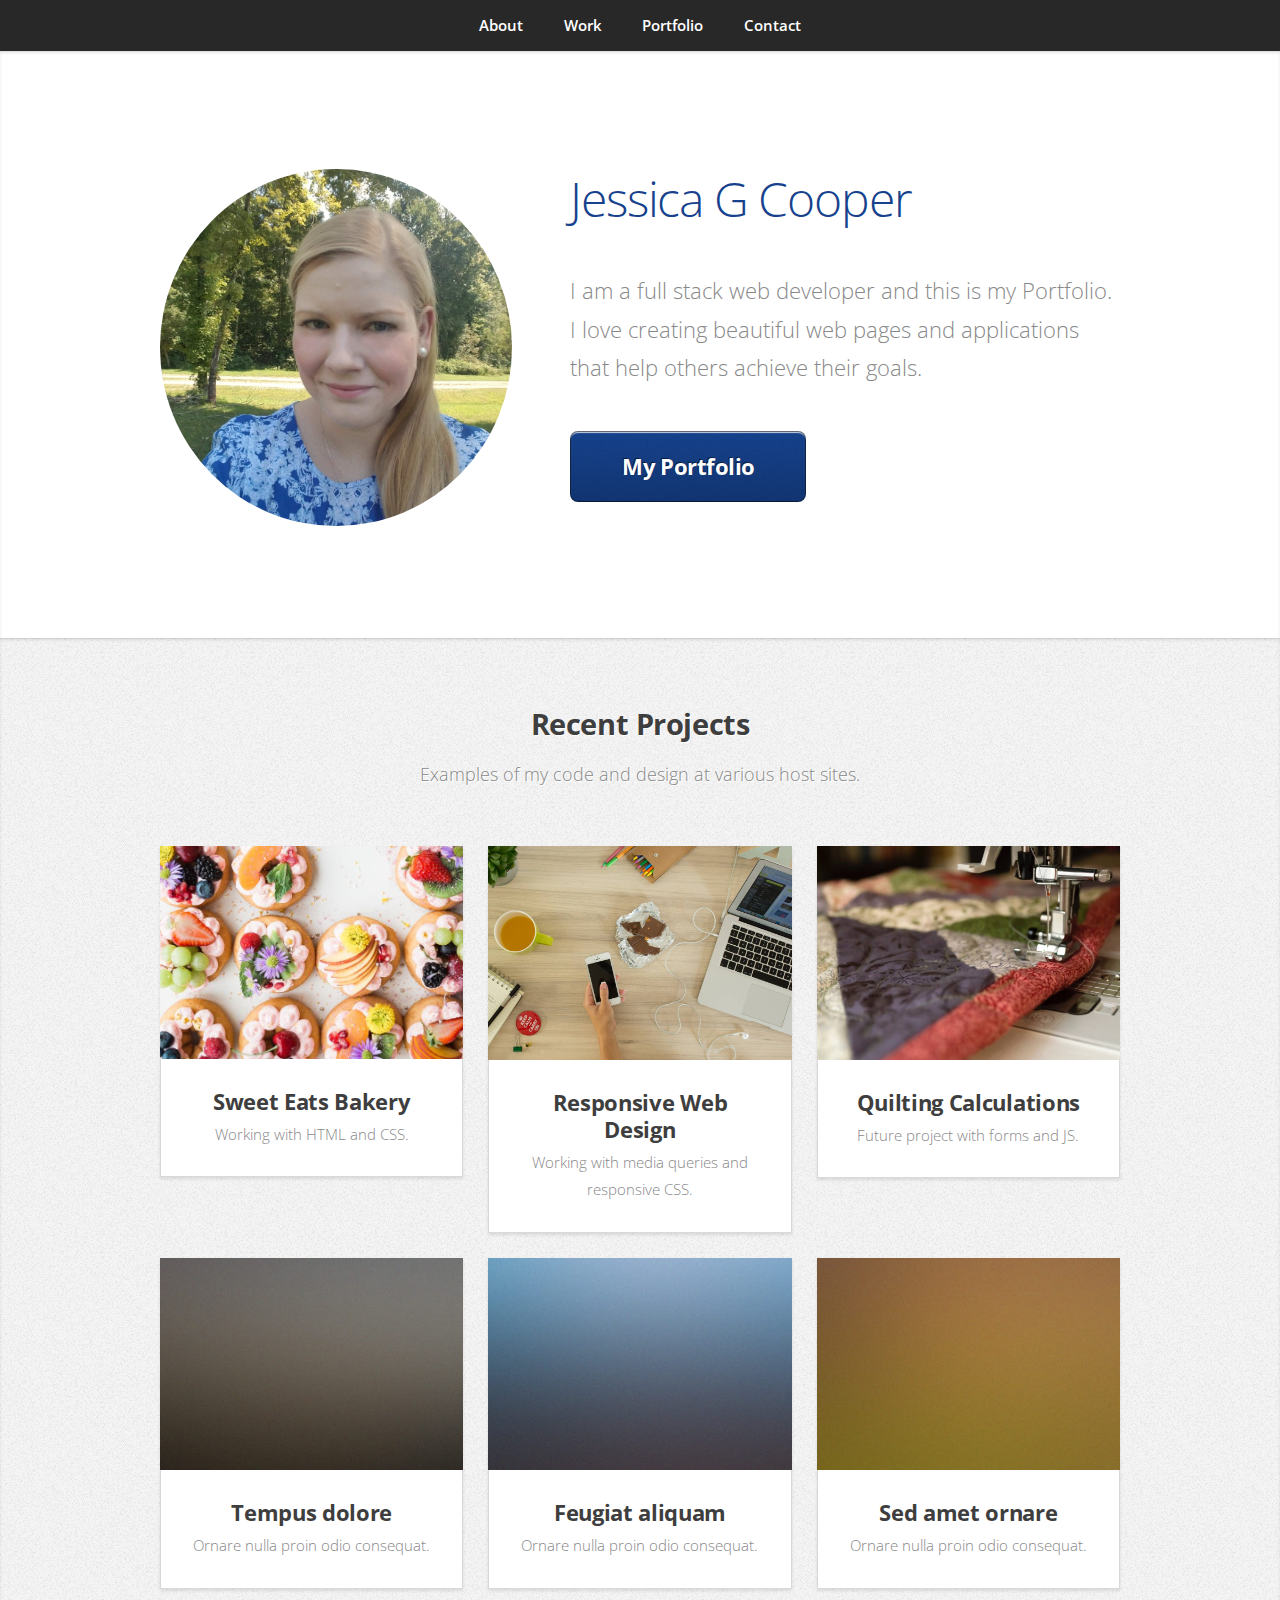
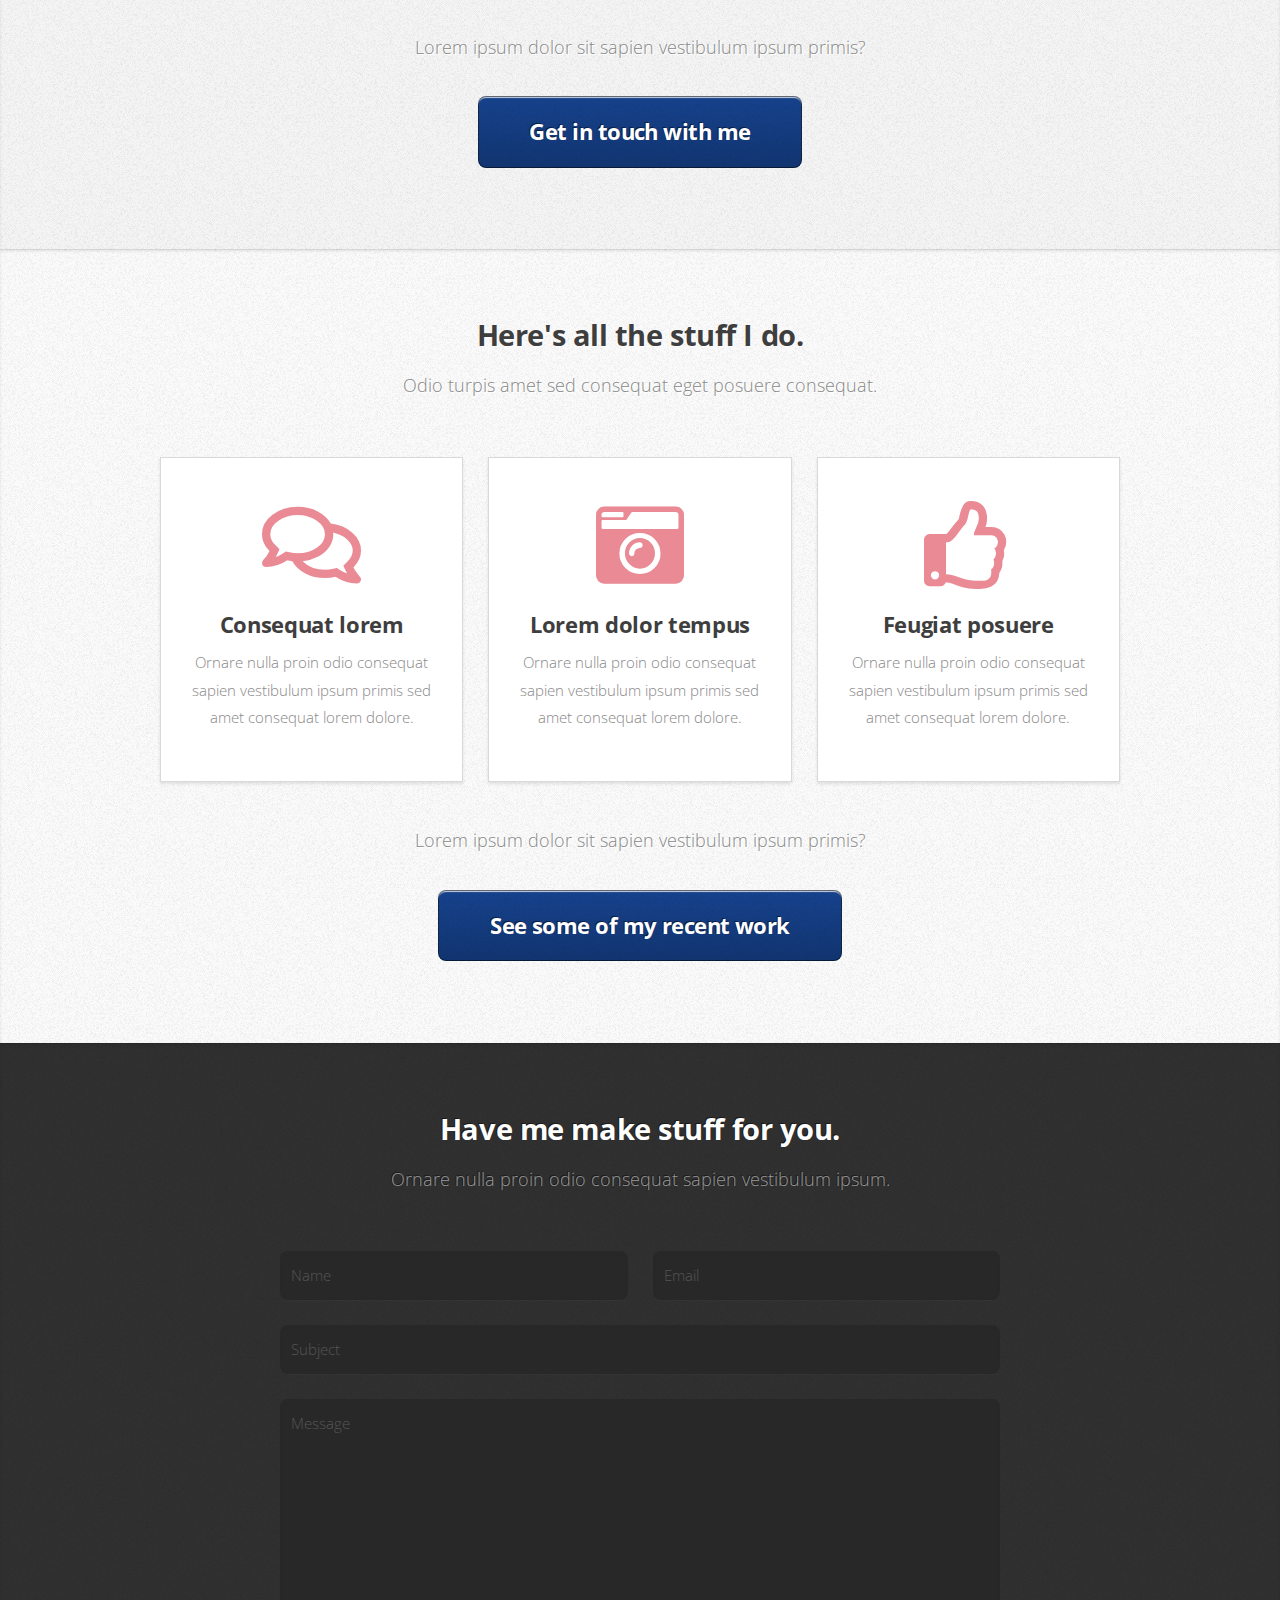
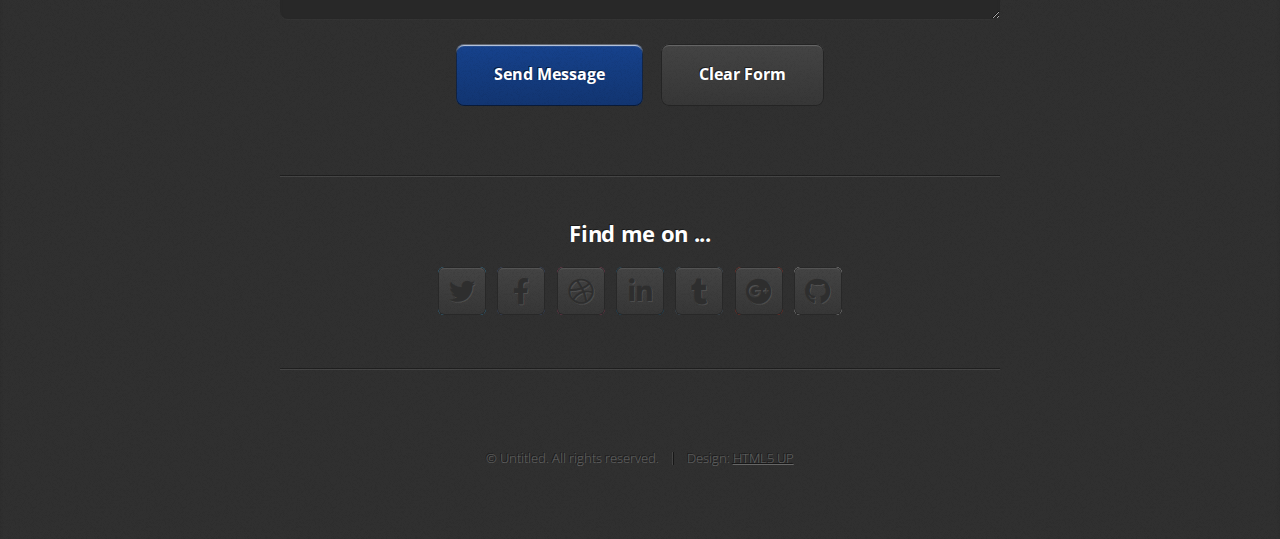
==== commit 5afaf5df: "Made personal modifications. Have not made website go live yet." ====
--- a/portfolio/index.html
+++ b/portfolio/index.html
@@ -16,7 +16,7 @@
 		<!-- Nav -->
 			<nav id="nav">
 				<ul class="container">
-					<li><a href="#top">Top</a></li>
+					<li><a href="#top">About</a></li>
 					<li><a href="#work">Work</a></li>
 					<li><a href="#portfolio">Portfolio</a></li>
 					<li><a href="#contact">Contact</a></li>
@@ -28,83 +28,48 @@
 				<div class="container">
 					<div class="row">
 						<div class="col-4 col-5-large col-12-medium">
-							<span class="image fit"><img src="images/pic00.jpg" alt="" /></span>
+							<span class="image fit"><img src="images/profilepic-blueshirt 2.jpg" alt="" /></span>
 						</div>
 						<div class="col-8 col-7-large col-12-medium">
 							<header>
-								<h1>Hi. I'm <strong>Jane Doe</strong>.</h1>
+								<h1>Jessica G Cooper</h1>
 							</header>
-							<p>And this is <strong>Miniport</strong>, a free, fully responsive HTML5 site template designed by <a href="http://twitter.com/ajlkn">AJ</a> for <a href="http://html5up.net">HTML5 UP</a> &amp; released under the <a href="http://html5up.net/license">CCA license</a>.</p>
-							<a href="#work" class="button large scrolly">Learn about what I do</a>
+							<p>I am a full stack web developer and this is my Portfolio. I love creating beautiful web pages and applications that help others achieve their goals.</p>
+							<a href="#portfolio" class="button large scrolly">My Portfolio</a>
 						</div>
 					</div>
 				</div>
 			</article>
 
-		<!-- Work -->
-			<article id="work" class="wrapper style2">
-				<div class="container">
-					<header>
-						<h2>Here's all the stuff I do.</h2>
-						<p>Odio turpis amet sed consequat eget posuere consequat.</p>
-					</header>
-					<div class="row aln-center">
-						<div class="col-4 col-6-medium col-12-small">
-							<section class="box style1">
-								<span class="icon featured fa-comments"></span>
-								<h3>Consequat lorem</h3>
-								<p>Ornare nulla proin odio consequat sapien vestibulum ipsum primis sed amet consequat lorem dolore.</p>
-							</section>
-						</div>
-						<div class="col-4 col-6-medium col-12-small">
-							<section class="box style1">
-								<span class="icon solid featured fa-camera-retro"></span>
-								<h3>Lorem dolor tempus</h3>
-								<p>Ornare nulla proin odio consequat sapien vestibulum ipsum primis sed amet consequat lorem dolore.</p>
-							</section>
-						</div>
-						<div class="col-4 col-6-medium col-12-small">
-							<section class="box style1">
-								<span class="icon featured fa-thumbs-up"></span>
-								<h3>Feugiat posuere</h3>
-								<p>Ornare nulla proin odio consequat sapien vestibulum ipsum primis sed amet consequat lorem dolore.</p>
-							</section>
-						</div>
-					</div>
-					<footer>
-						<p>Lorem ipsum dolor sit sapien vestibulum ipsum primis?</p>
-						<a href="#portfolio" class="button large scrolly">See some of my recent work</a>
-					</footer>
-				</div>
-			</article>
+		
 
 		<!-- Portfolio -->
 			<article id="portfolio" class="wrapper style3">
 				<div class="container">
 					<header>
-						<h2>Here’s some stuff I made recently.</h2>
-						<p>Proin odio consequat  sapien vestibulum consequat lorem dolore feugiat.</p>
+						<h2>Recent Projects</h2>
+						<p>Examples of my code and design at various host sites.</p>
 					</header>
 					<div class="row">
 						<div class="col-4 col-6-medium col-12-small">
 							<article class="box style2">
-								<a href="#" class="image featured"><img src="images/pic01.jpg" alt="" /></a>
-								<h3><a href="#">Magna feugiat</a></h3>
-								<p>Ornare nulla proin odio consequat.</p>
-							</article>
-						</div>
-						<div class="col-4 col-6-medium col-12-small">
-							<article class="box style2">
-								<a href="#" class="image featured"><img src="images/pic02.jpg" alt="" /></a>
-								<h3><a href="#">Veroeros primis</a></h3>
-								<p>Ornare nulla proin odio consequat.</p>
-							</article>
-						</div>
-						<div class="col-4 col-6-medium col-12-small">
-							<article class="box style2">
-								<a href="#" class="image featured"><img src="images/pic03.jpg" alt="" /></a>
-								<h3><a href="#">Lorem ipsum</a></h3>
-								<p>Ornare nulla proin odio consequat.</p>
+								<a href="#" class="image featured"><img src="images/unsplash - sweet eats.jpg" alt="" /></a>
+								<h3><a href="https://codepen.io/JCromwell/pen/xxKPbPp">Sweet Eats Bakery</a></h3>
+								<p>Working with HTML and CSS.<br></p>
+							</article>
+						</div>
+						<div class="col-4 col-6-medium col-12-small">
+							<article class="box style2">
+								<a href="#" class="image featured"><img src="images/unsplash - colorful tech.jpg" alt="" /></a>
+								<h3><a href="https://github.com/JessicaGCooper/responsive-web-design-I/tree/Jessica-Cooper">Responsive Web Design</a></h3>
+								<p>Working with media queries and responsive CSS.</p>
+							</article>
+						</div>
+						<div class="col-4 col-6-medium col-12-small">
+							<article class="box style2">
+								<a href="#" class="image featured"><img src="images/unsplash - quilting.jpg" alt="" /></a>
+								<h3><a href="#">Quilting Calculations</a></h3>
+								<p>Future project with forms and JS.</p>
 							</article>
 						</div>
 						<div class="col-4 col-6-medium col-12-small">
@@ -135,6 +100,42 @@
 					</footer>
 				</div>
 			</article>
+		<!-- Work -->
+		<article id="work" class="wrapper style2">
+			<div class="container">
+				<header>
+					<h2>Here's all the stuff I do.</h2>
+					<p>Odio turpis amet sed consequat eget posuere consequat.</p>
+				</header>
+				<div class="row aln-center">
+					<div class="col-4 col-6-medium col-12-small">
+						<section class="box style1">
+							<span class="icon featured fa-comments"></span>
+							<h3>Consequat lorem</h3>
+							<p>Ornare nulla proin odio consequat sapien vestibulum ipsum primis sed amet consequat lorem dolore.</p>
+						</section>
+					</div>
+					<div class="col-4 col-6-medium col-12-small">
+						<section class="box style1">
+							<span class="icon solid featured fa-camera-retro"></span>
+							<h3>Lorem dolor tempus</h3>
+							<p>Ornare nulla proin odio consequat sapien vestibulum ipsum primis sed amet consequat lorem dolore.</p>
+						</section>
+					</div>
+					<div class="col-4 col-6-medium col-12-small">
+						<section class="box style1">
+							<span class="icon featured fa-thumbs-up"></span>
+							<h3>Feugiat posuere</h3>
+							<p>Ornare nulla proin odio consequat sapien vestibulum ipsum primis sed amet consequat lorem dolore.</p>
+						</section>
+					</div>
+				</div>
+				<footer>
+					<p>Lorem ipsum dolor sit sapien vestibulum ipsum primis?</p>
+					<a href="#portfolio" class="button large scrolly">See some of my recent work</a>
+				</footer>
+			</div>
+		</article>
 
 		<!-- Contact -->
 			<article id="contact" class="wrapper style4">
--- a/portfolio/assets/css/main.css
+++ b/portfolio/assets/css/main.css
@@ -157,6 +157,10 @@
 	h1 a, h2 a, h3 a, h4 a, h5 a, h6 a {
 		text-decoration: none;
 		color: inherit;
+	}
+
+	.col-12-medium h1 {
+	   color: #16428d;
 	}
 
 	h2, h3, h4, h5, h6 {
@@ -1532,7 +1536,7 @@
 		border: solid 1px #ddd;
 		background: #fff;
 		color: #bbb;
-		box-shadow: inset 0px 2px 3px 1px rgba(0, 0, 0, 0.05), 0px 1px 0px 0px rgba(255, 255, 255, 0.025);
+		box-shadow: inset 0px 2px 3px 1px rgba(61, 57, 57, 0.05), 0px 1px 0px 0px rgba(255, 255, 255, 0.025);
 		width: 100%;
 	}
 
@@ -1542,7 +1546,7 @@
 		form select:focus,
 		form textarea:focus {
 			background: #fafafa;
-			box-shadow: inset 0px 2px 5px 0px rgba(0, 0, 0, 0.05), 0px 1px 0px 0px rgba(255, 255, 255, 0.025), inset 0px 0px 2px 1px #43bff0;
+			box-shadow: inset 0px 2px 5px 0px rgba(61, 57, 57, 0.05), 0px 1px 0px 0px rgba(255, 255, 255, 0.025), inset 0px 0px 2px 1px #43bff0;
 		}
 
 	form textarea {
@@ -1686,7 +1690,7 @@
 		text-shadow: -1px -1px 0.5px rgba(0, 0, 0, 0.5);
 		overflow: hidden;
 		box-shadow: inset 0px 0px 0px 1px rgba(0, 0, 0, 0.5), inset 0px 2px 1px 0px rgba(255, 255, 255, 0.75);
-		background-color: #43B3E0;
+		background-color: #16428d;
 		padding: 1em 2.35em 1em 2.35em;
 		font-size: 1.1em;
 		max-width: 24em;
@@ -1697,7 +1701,7 @@
 		input[type="reset"]:hover,
 		button:hover,
 		.button:hover {
-			background-color: #43bff0;
+			background-color: #6f9dcf;
 			color: #fff !important;
 		}
 
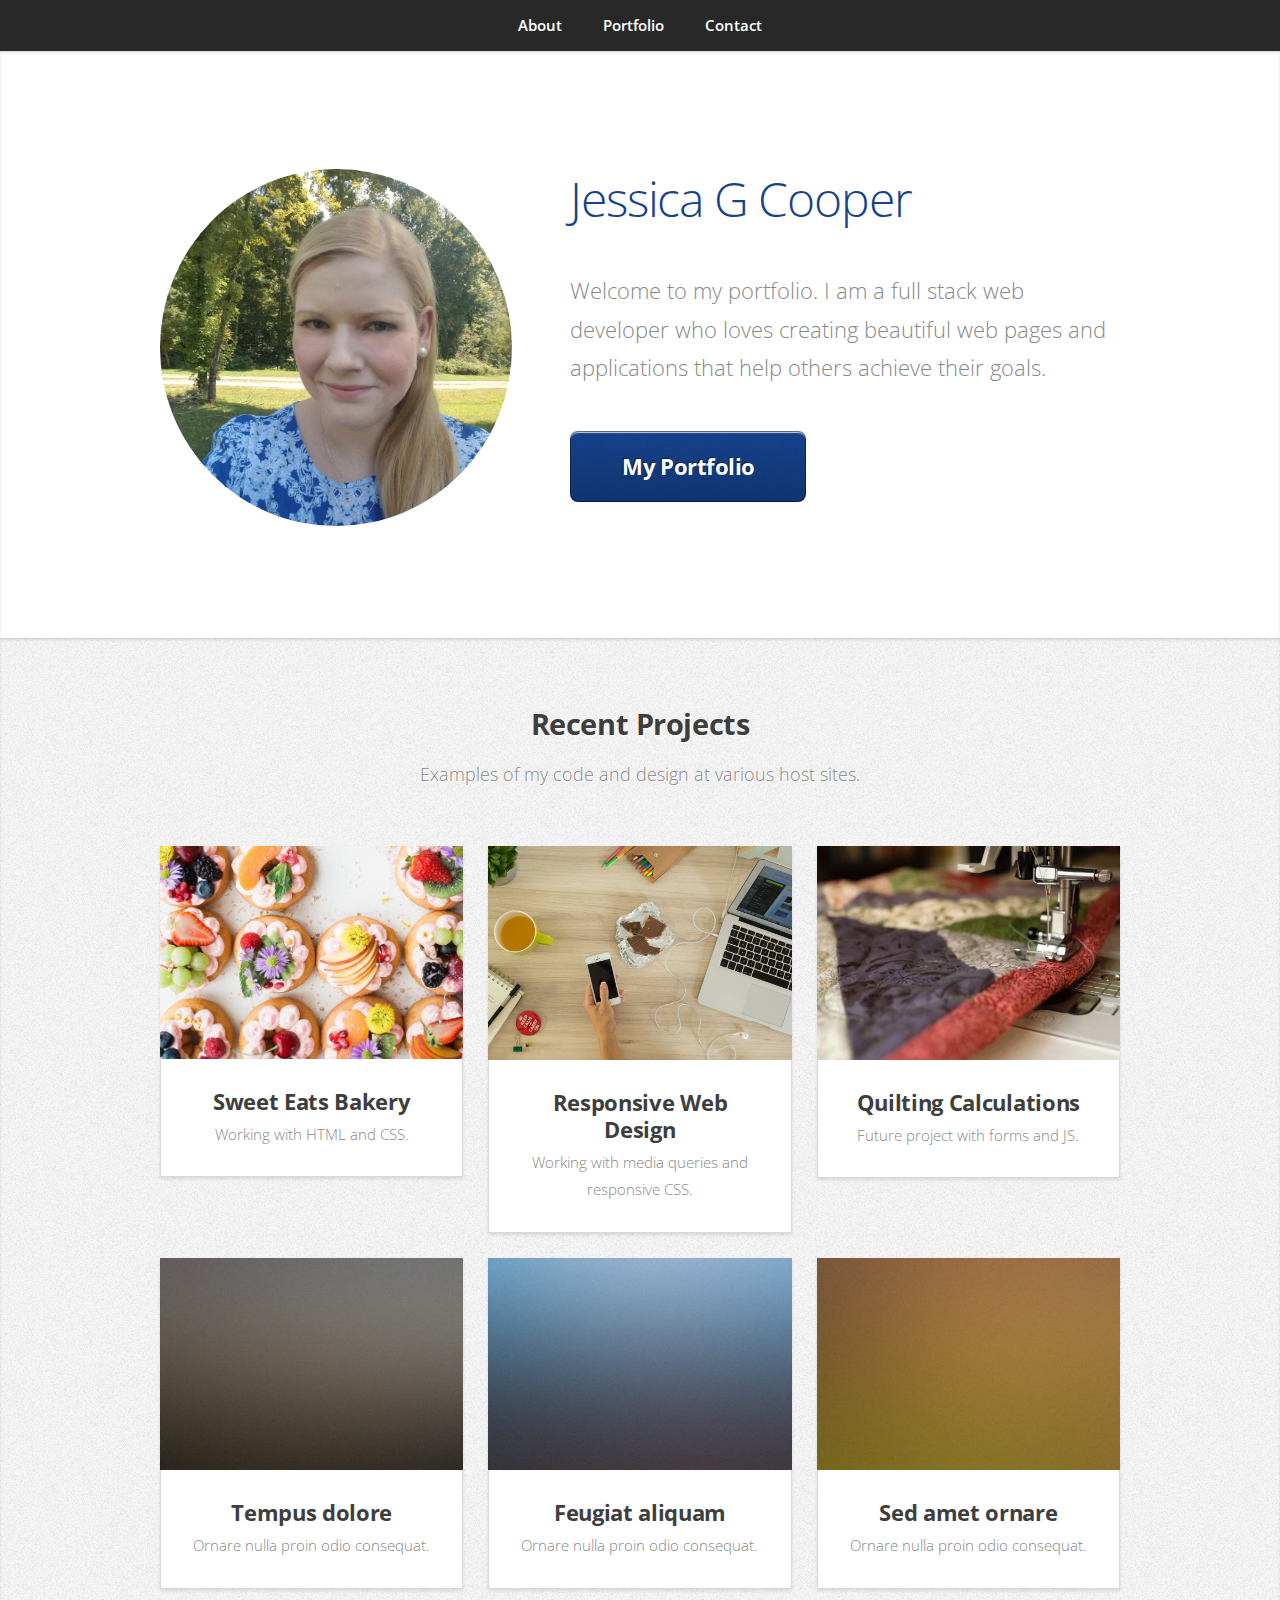
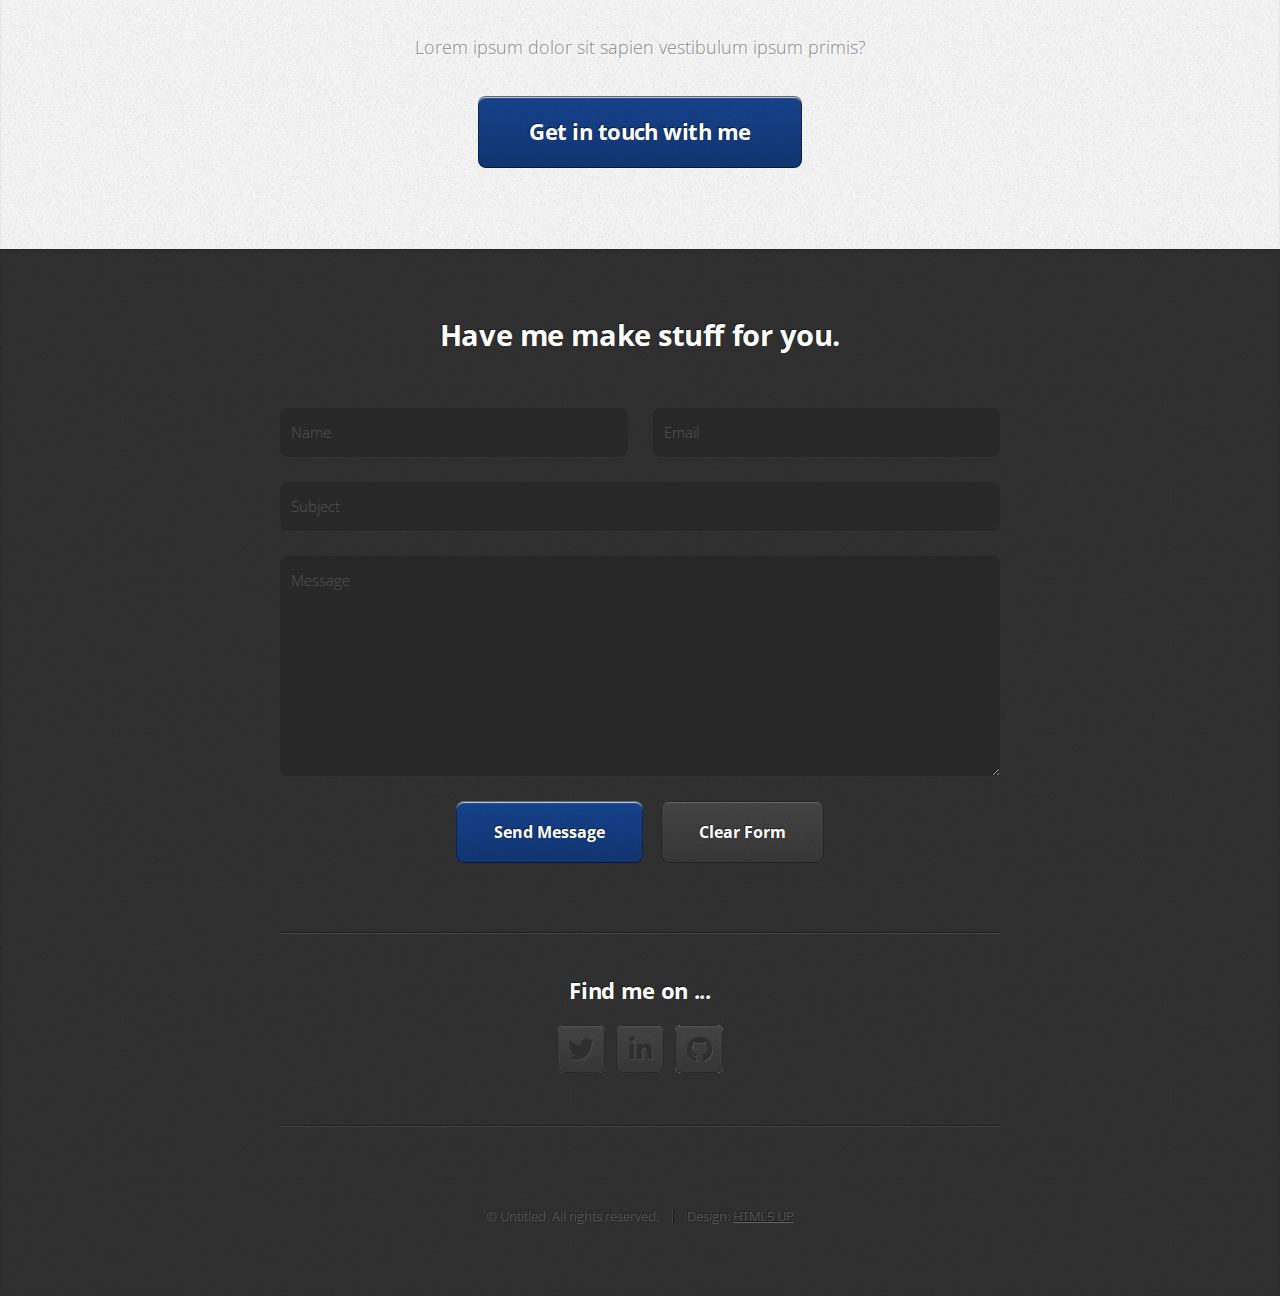
==== commit ce6f6393: "Added social media links and commented out elements not being used." ====
--- a/portfolio/index.html
+++ b/portfolio/index.html
@@ -17,7 +17,7 @@
 			<nav id="nav">
 				<ul class="container">
 					<li><a href="#top">About</a></li>
-					<li><a href="#work">Work</a></li>
+					<!--<li><a href="#work">Work</a></li>-->
 					<li><a href="#portfolio">Portfolio</a></li>
 					<li><a href="#contact">Contact</a></li>
 				</ul>
@@ -34,7 +34,7 @@
 							<header>
 								<h1>Jessica G Cooper</h1>
 							</header>
-							<p>I am a full stack web developer and this is my Portfolio. I love creating beautiful web pages and applications that help others achieve their goals.</p>
+							<p>Welcome to my portfolio. I am a full stack web developer who loves creating beautiful web pages and applications that help others achieve their goals.</p>
 							<a href="#portfolio" class="button large scrolly">My Portfolio</a>
 						</div>
 					</div>
@@ -100,7 +100,7 @@
 					</footer>
 				</div>
 			</article>
-		<!-- Work -->
+		<!-- Work
 		<article id="work" class="wrapper style2">
 			<div class="container">
 				<header>
@@ -135,14 +135,14 @@
 					<a href="#portfolio" class="button large scrolly">See some of my recent work</a>
 				</footer>
 			</div>
-		</article>
+		</article> -->
 
 		<!-- Contact -->
 			<article id="contact" class="wrapper style4">
 				<div class="container medium">
 					<header>
 						<h2>Have me make stuff for you.</h2>
-						<p>Ornare nulla proin odio consequat sapien vestibulum ipsum.</p>
+						<p></p>
 					</header>
 					<div class="row">
 						<div class="col-12">
@@ -173,13 +173,13 @@
 							<hr />
 							<h3>Find me on ...</h3>
 							<ul class="social">
-								<li><a href="#" class="icon brands fa-twitter"><span class="label">Twitter</span></a></li>
-								<li><a href="#" class="icon brands fa-facebook-f"><span class="label">Facebook</span></a></li>
-								<li><a href="#" class="icon brands fa-dribbble"><span class="label">Dribbble</span></a></li>
-								<li><a href="#" class="icon brands fa-linkedin-in"><span class="label">LinkedIn</span></a></li>
-								<li><a href="#" class="icon brands fa-tumblr"><span class="label">Tumblr</span></a></li>
-								<li><a href="#" class="icon brands fa-google-plus"><span class="label">Google+</span></a></li>
-								<li><a href="#" class="icon brands fa-github"><span class="label">Github</span></a></li>
+								<li><a href="https://twitter.com/QuiltMathJunkie" class="icon brands fa-twitter"><span class="label">Twitter</span></a></li>
+								<!--<li><a href="#" class="icon brands fa-facebook-f"><span class="label">Facebook</span></a></li>-->
+								<!--<li><a href="#" class="icon brands fa-dribbble"><span class="label">Dribbble</span></a></li>-->
+								<li><a href="https://www.linkedin.com/in/jessica-cooper-17730748/" class="icon brands fa-linkedin-in"><span class="label">LinkedIn</span></a></li>
+								<!--<li><a href="#" class="icon brands fa-tumblr"><span class="label">Tumblr</span></a></li>-->
+								<!--<li><a href="#" class="icon brands fa-google-plus"><span class="label">Google+</span></a></li>-->
+								<li><a href="https://github.com/JessicaGCooper" class="icon brands fa-github"><span class="label">Github</span></a></li>
 								<!--
 								<li><a href="#" class="icon solid fa-rss"><span>RSS</span></a></li>
 								<li><a href="#" class="icon brands fa-instagram"><span>Instagram</span></a></li>
